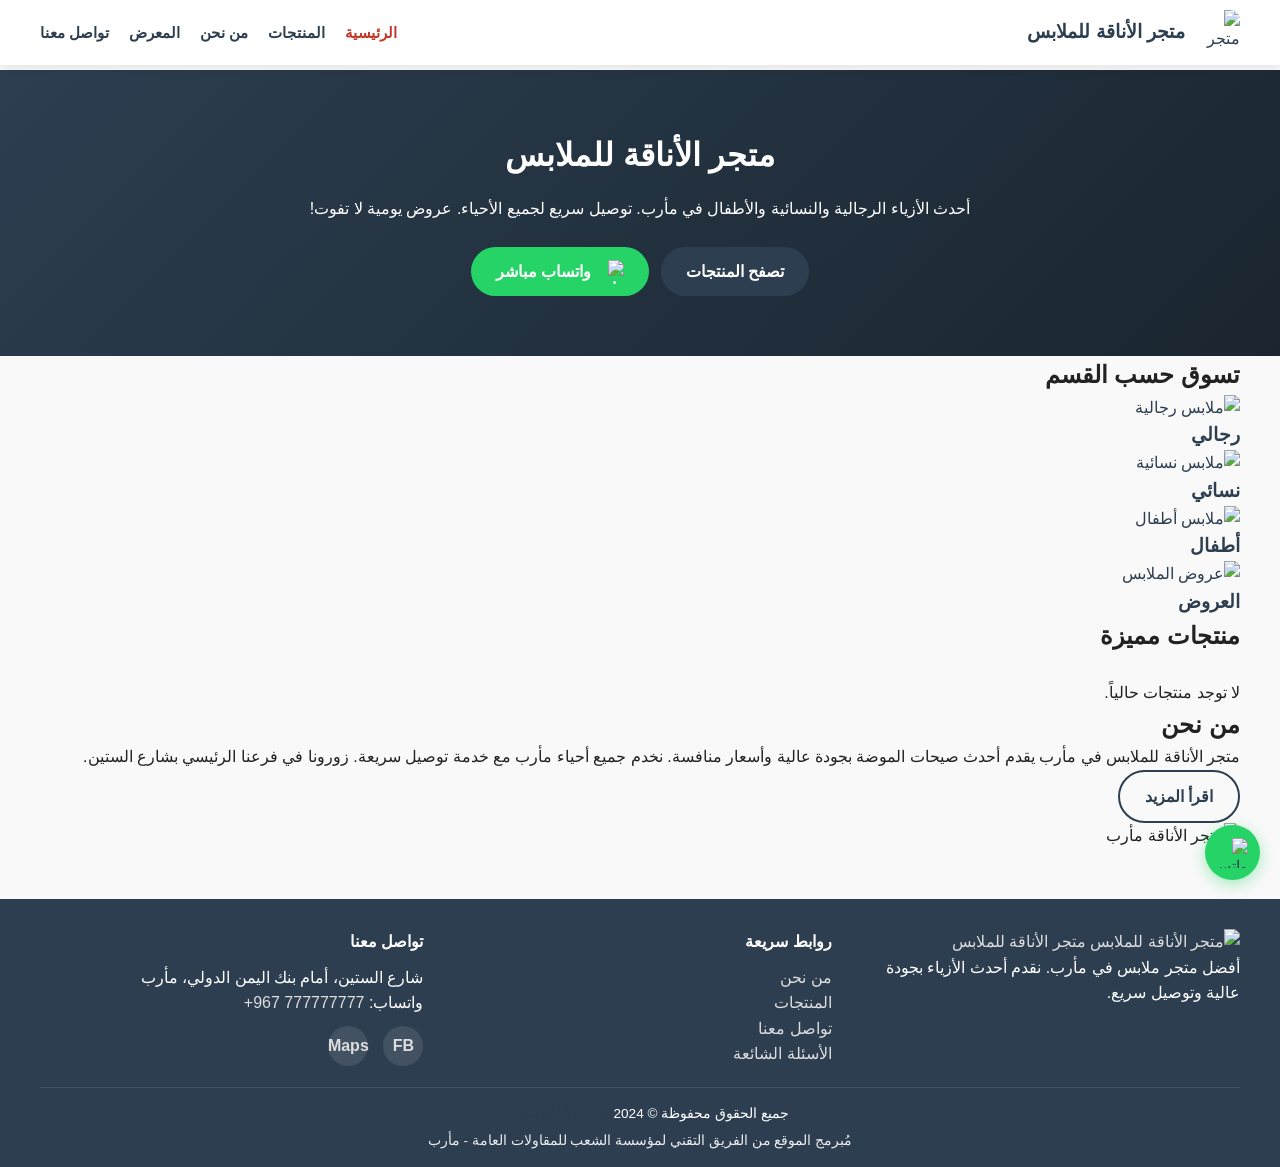
==== index.html @ d7cdee94 "update" ====
<!DOCTYPE html>
<html lang="ar" dir="rtl">
<head>
    <meta charset="UTF-8">
    <meta name="viewport" content="width=device-width, initial-scale=1.0">
    <title>متجر الأناقة للملابس | مأرب - اليمن</title>
    <meta name="description" content="أفضل متجر ملابس في مأرب. أحدث الأزياء الرجالية والنسائية والأطفال. توصيل سريع لجميع أحياء مأرب. عروض وخصومات يومية.">
    <meta name="keywords" content="ملابس, مأرب, اليمن, أزياء, رجالي, نسائي, أطفال, عروض, متجر ملابس, توصيل مأرب">
    
    <!-- Open Graph -->
    <meta property="og:title" content="متجر الأناقة للملابس | مأرب">
    <meta property="og:description" content="أحدث الأزياء في مأرب. توصيل سريع لجميع الأحياء.">
    <meta property="og:image" content="assets/images/logo.png">
    <meta property="og:url" content="https://example.com">
    <meta property="og:type" content="website">
    <meta property="og:locale" content="ar_YE">
    <meta property="og:site_name" content="متجر الأناقة للملابس">
    
    <!-- Twitter Cards -->
    <meta name="twitter:card" content="summary_large_image">
    <meta name="twitter:title" content="متجر الأناقة للملابس | مأرب">
    <meta name="twitter:description" content="أحدث الأزياء في مأرب. توصيل سريع.">
    <meta name="twitter:image" content="assets/images/logo.png">
    
    <!-- Favicon -->
    <link rel="icon" type="image/png" sizes="32x32" href="assets/icons/icon-72x72.png">
    <link rel="apple-touch-icon" href="assets/icons/icon-192x192.png">
    
    <!-- PWA -->
    <link rel="manifest" href="manifest.json">
    <meta name="theme-color" content="#2c3e50">
    <meta name="apple-mobile-web-app-capable" content="yes">
    <meta name="apple-mobile-web-app-status-bar-style" content="black-translucent">
    <meta name="apple-mobile-web-app-title" content="متجر الأناقة">
    
    <link rel="stylesheet" href="css/style.css">
</head>
<body>
    <!-- زر تثبيت التطبيق PWA -->
    <div id="installBanner" class="install-banner" style="display:none;">
        <div class="install-content">
            <span class="install-close" onclick="closeInstallBanner()">&times;</span>
            <img src="assets/icons/icon-192x192.png" alt="تثبيت" width="50" height="50">
            <div>
                <strong>هل تريد تثبيت الموقع على الشاشة الرئيسية؟</strong>
                <p>وصول أسرع وأسهل</p>
            </div>
            <button id="installBtn" class="btn-primary">تثبيت</button>
        </div>
    </div>

    <!-- Header -->
    <header class="site-header">
        <div class="container">
            <a href="index.html" class="logo">
                <img src="assets/images/logo.png" alt="متجر الأناقة للملابس" width="60" height="60">
                <span class="store-name">متجر الأناقة للملابس</span>
            </a>
            <nav class="main-nav" id="mainNav">
                <button class="nav-toggle" aria-label="القائمة" onclick="toggleMenu()">
                    <span></span><span></span><span></span>
                </button>
                <ul>
                    <li><a href="index.html" class="active">الرئيسية</a></li>
                    <li><a href="products.html">المنتجات</a></li>
                    <li><a href="about.html">من نحن</a></li>
                    <li><a href="gallery.html">المعرض</a></li>
                    <li><a href="contact.html">تواصل معنا</a></li>
                </ul>
            </nav>
        </div>
    </header>

    <!-- Main Content -->
    <main>
        <!-- Hero Section -->
        <section class="hero">
            <div class="hero-content">
                <h1>متجر الأناقة للملابس</h1>
                <p>أحدث الأزياء الرجالية والنسائية والأطفال في مأرب. توصيل سريع لجميع الأحياء. عروض يومية لا تفوت!</p>
                <div class="hero-buttons">
                    <a href="products.html" class="btn-primary">تصفح المنتجات</a>
                    <a href="https://wa.me/967777777777" target="_blank" class="btn-whatsapp">
                        <img src="data:image/svg+xml;base64,..." alt="واتساب" width="24" height="24"> واتساب مباشر
                    </a>
                </div>
            </div>
        </section>

        <!-- Categories Section -->
        <section class="categories">
            <div class="container">
                <h2>تسوق حسب القسم</h2>
                <div class="cat-grid">
                    <a href="products.html?category=men" class="cat-card">
                        <img src="assets/images/products/men.jpg" alt="ملابس رجالية">
                        <h3>رجالي</h3>
                    </a>
                    <a href="products.html?category=women" class="cat-card">
                        <img src="assets/images/products/women.jpg" alt="ملابس نسائية">
                        <h3>نسائي</h3>
                    </a>
                    <a href="products.html?category=kids" class="cat-card">
                        <img src="assets/images/products/kids.jpg" alt="ملابس أطفال">
                        <h3>أطفال</h3>
                    </a>
                    <a href="products.html?category=offers" class="cat-card">
                        <img src="assets/images/products/offers.jpg" alt="عروض الملابس">
                        <h3>العروض</h3>
                    </a>
                </div>
            </div>
        </section>

        <!-- Featured Products -->
        <section class="featured">
            <div class="container">
                <h2>منتجات مميزة</h2>
                <div id="featuredProducts" class="product-grid">
                    <!-- سيتم تحميلها من Google Sheets عبر JS -->
                </div>
            </div>
        </section>

        <!-- About Brief -->
        <section class="about-brief">
            <div class="container">
                <div class="about-flex">
                    <div class="about-text">
                        <h2>من نحن</h2>
                        <p>متجر الأناقة للملابس في مأرب يقدم أحدث صيحات الموضة بجودة عالية وأسعار منافسة. نخدم جميع أحياء مأرب مع خدمة توصيل سريعة. زورونا في فرعنا الرئيسي بشارع الستين.</p>
                        <a href="about.html" class="btn-secondary">اقرأ المزيد</a>
                    </div>
                    <img src="assets/images/about.jpg" alt="متجر الأناقة مأرب" class="about-img">
                </div>
            </div>
        </section>
    </main>

    <!-- Footer -->
    <footer class="site-footer">
        <div class="container">
            <div class="footer-grid">
                <div class="footer-col">
                    <a href="index.html" class="footer-logo">
                        <img src="assets/images/logo.png" alt="متجر الأناقة للملابس" width="50">
                        <span>متجر الأناقة للملابس</span>
                    </a>
                    <p>أفضل متجر ملابس في مأرب. نقدم أحدث الأزياء بجودة عالية وتوصيل سريع.</p>
                </div>
                <div class="footer-col">
                    <h4>روابط سريعة</h4>
                    <ul>
                        <li><a href="about.html">من نحن</a></li>
                        <li><a href="products.html">المنتجات</a></li>
                        <li><a href="contact.html">تواصل معنا</a></li>
                        <li><a href="faq.html">الأسئلة الشائعة</a></li>
                    </ul>
                </div>
                <div class="footer-col">
                    <h4>تواصل معنا</h4>
                    <p>شارع الستين، أمام بنك اليمن الدولي، مأرب</p>
                    <p>واتساب: <a href="https://wa.me/967777777777">777777777 967+</a></p>
                    <div class="social-links">
                        <a href="https://facebook.com/store" target="_blank" title="فيسبوك">FB</a>
                        <a href="https://maps.app.goo.gl/example" target="_blank" title="خرائط جوجل">Maps</a>
                    </div>
                </div>
            </div>
            <div class="footer-bottom">
                <p>جميع الحقوق محفوظة &copy; 2024 <a href="https://alshaab-contracting.com">متجر الأناقة للملابس</a></p>
                <p class="developer">مُبرمج الموقع من الفريق التقني لمؤسسة الشعب للمقاولات العامة - مأرب</p>
            </div>
        </div>
    </footer>

    <!-- زر واتساب العائم -->
    <a href="https://wa.me/967777777777" class="floating-whatsapp" target="_blank" title="تواصل عبر واتساب">
        <img src="data:image/svg+xml;base64,..." alt="واتساب" width="30" height="30">
    </a>

    <!-- Toast للإشعارات -->
    <div id="toast" class="toast"></div>

    <script src="js/main.js"></script>
    



    <script type="application/ld+json">
{
    "@context": "https://schema.org",
    "@type": "LocalBusiness",
    "name": "متجر الأناقة للملابس",
    "image": "https://example.com/assets/images/logo.png",
    "@id": "https://example.com",
    "url": "https://example.com",
    "telephone": "+967777777777",
    "address": {
        "@type": "PostalAddress",
        "streetAddress": "شارع الستين",
        "addressLocality": "مأرب",
        "addressCountry": "YE"
    },
    "geo": {
        "@type": "GeoCoordinates",
        "latitude": 15.4500,
        "longitude": 45.3333
    },
    "openingHoursSpecification": {
        "@type": "OpeningHoursSpecification",
        "dayOfWeek": ["Saturday","Sunday","Monday","Tuesday","Wednesday","Thursday"],
        "opens": "09:00",
        "closes": "22:00"
    },
    "sameAs": [
        "https://facebook.com/store",
        "https://maps.app.goo.gl/example"
    ]
}
</script>
    
    
    <script src="https://cdn.jsdelivr.net/npm/eruda"></script>
<script>eruda.init();</script>
</body>
</html>
---- css/style.css ----
/* ========== إعدادات أساسية ========== */
:root {
    --primary-color: #2c3e50;
    --secondary-color: #c0392b;
    --bg-light: #f9f9f9;
    --text-dark: #222;
    --white: #fff;
    --font-main: 'Segoe UI', Tahoma, Geneva, Verdana, sans-serif;
    --border-radius: 12px;
    --shadow: 0 2px 15px rgba(0,0,0,0.1);
    --transition: 0.3s ease;
}

* {
    margin: 0;
    padding: 0;
    box-sizing: border-box;
}

body {
    font-family: var(--font-main);
    background-color: var(--bg-light);
    color: var(--text-dark);
    line-height: 1.6;
    padding-top: 70px; /* للهاتف */
}

.container {
    width: 95%;
    max-width: 1200px;
    margin: 0 auto;
}

img {
    max-width: 100%;
    height: auto;
}

a {
    text-decoration: none;
    color: var(--primary-color);
}

/* ========== أزرار ========== */
.btn-primary, .btn-whatsapp, .btn-secondary {
    display: inline-block;
    padding: 12px 25px;
    border-radius: 30px;
    font-weight: bold;
    border: none;
    cursor: pointer;
    transition: var(--transition);
    text-align: center;
    font-size: 1rem;
}

.btn-primary {
    background: var(--primary-color);
    color: white;
}

.btn-primary:hover {
    background: #1a252f;
    transform: translateY(-2px);
}

.btn-whatsapp {
    background: #25D366;
    color: white;
    display: inline-flex;
    align-items: center;
    gap: 8px;
}

.btn-secondary {
    background: transparent;
    color: var(--primary-color);
    border: 2px solid var(--primary-color);
}

/* ========== الهيدر ========== */
.site-header {
    position: fixed;
    top: 0;
    left: 0;
    right: 0;
    background: white;
    box-shadow: 0 2px 10px rgba(0,0,0,0.1);
    z-index: 1000;
    padding: 10px 0;
}

.site-header .container {
    display: flex;
    align-items: center;
    justify-content: space-between;
}

.logo {
    display: flex;
    align-items: center;
    gap: 10px;
}

.logo img {
    width: 45px;
    height: 45px;
    border-radius: 10px;
    object-fit: contain;
}

.store-name {
    font-size: 1.2rem;
    font-weight: bold;
    color: var(--primary-color);
}

/* القائمة */
.main-nav ul {
    display: flex;
    list-style: none;
    gap: 20px;
}

.main-nav a {
    font-weight: 600;
    font-size: 0.95rem;
}

.main-nav a.active,
.main-nav a:hover {
    color: var(--secondary-color);
}

/* زر القائمة للهاتف */
.nav-toggle {
    display: none;
    flex-direction: column;
    gap: 5px;
    background: none;
    border: none;
    cursor: pointer;
}

.nav-toggle span {
    width: 28px;
    height: 3px;
    background: var(--primary-color);
    border-radius: 3px;
    transition: var(--transition);
}

/* ========== الهيرو ========== */
.hero {
    background: linear-gradient(135deg, var(--primary-color), #1a252f);
    color: white;
    padding: 60px 20px;
    text-align: center;
}

.hero h1 {
    font-size: 2rem;
    margin-bottom: 15px;
}

.hero p {
    font-size: 1rem;
    margin-bottom: 25px;
}

.hero-buttons {
    display: flex;
    gap: 12px;
    justify-content: center;
    flex-wrap: wrap;
}

/* ========== صفحة الهيرو العامة ========== */
.page-hero {
    background: var(--primary-color);
    color: white;
    padding: 40px 20px;
    text-align: center;
}

.page-hero h1 {
    font-size: 1.8rem;
}

/* ========== شبكة المنتجات ========== */
.product-grid {
    display: grid;
    grid-template-columns: 1fr; /* عمود واحد في الهاتف */
    gap: 20px;
    margin-top: 25px;
}

.product-card {
    background: white;
    border-radius: var(--border-radius);
    box-shadow: var(--shadow);
    overflow: hidden;
    transition: var(--transition);
}

.product-card:hover {
    transform: translateY(-5px);
}

.product-card img {
    width: 100%;
    height: 220px;
    object-fit: cover;
}

.product-info {
    padding: 15px;
}

.product-info .category {
    font-size: 0.85rem;
    color: #666;
    margin-bottom: 5px;
}

.product-info h3 {
    margin-bottom: 8px;
    font-size: 1.1rem;
}

.product-info .price {
    font-weight: bold;
    color: var(--secondary-color);
    margin: 5px 0;
}

.product-actions {
    display: flex;
    gap: 10px;
    margin-top: 10px;
    flex-wrap: wrap;
}

.btn-whatsapp-sm, .share-btn {
    font-size: 0.9rem;
    padding: 8px 15px;
    border-radius: 20px;
    border: none;
    cursor: pointer;
}

.btn-whatsapp-sm {
    background: #25D366;
    color: white;
}

.share-btn {
    background: var(--primary-color);
    color: white;
}

/* ========== أقسام التصنيفات ========== */
.category-filters {
    display: flex;
    gap: 10px;
    flex-wrap: wrap;
    margin: 20px 0;
}

.filter-btn {
    background: #eee;
    border: none;
    padding: 8px 18px;
    border-radius: 20px;
    cursor: pointer;
    font-size: 0.9rem;
}

.filter-btn.active {
    background: var(--primary-color);
    color: white;
}

/* ========== الفوتر ========== */
.site-footer {
    background: var(--primary-color);
    color: white;
    padding: 30px 0 0;
    margin-top: 50px;
}

.footer-grid {
    display: grid;
    grid-template-columns: 1fr;
    gap: 25px;
}

.footer-col h4 {
    margin-bottom: 10px;
}

.footer-col ul {
    list-style: none;
}

.footer-col a {
    color: #ddd;
}

.social-links {
    display: flex;
    gap: 15px;
    margin-top: 10px;
}

.social-links a {
    background: rgba(255,255,255,0.1);
    width: 40px;
    height: 40px;
    border-radius: 50%;
    display: flex;
    align-items: center;
    justify-content: center;
    font-weight: bold;
}

.footer-bottom {
    border-top: 1px solid rgba(255,255,255,0.1);
    padding: 15px 0;
    text-align: center;
    font-size: 0.85rem;
    margin-top: 20px;
}

.developer {
    margin-top: 5px;
    opacity: 0.9;
}

/* ========== زر واتساب عائم ========== */
.floating-whatsapp {
    position: fixed;
    bottom: 20px;
    right: 20px;
    width: 55px;
    height: 55px;
    background: #25D366;
    border-radius: 50%;
    display: flex;
    align-items: center;
    justify-content: center;
    box-shadow: 0 4px 15px rgba(37,211,102,0.4);
    z-index: 999;
}

/* ========== مودالز ========== */
.modal-content {
    width: 95%;
    max-width: 450px;
}

/* ========== تحسينات الهاتف ========== */
@media (max-width: 768px) {
    .main-nav ul {
        display: none;
        position: absolute;
        top: 65px;
        right: 10px;
        background: white;
        flex-direction: column;
        width: 220px;
        box-shadow: 0 10px 30px rgba(0,0,0,0.2);
        border-radius: 12px;
        padding: 15px;
    }

    .main-nav ul.show {
        display: flex;
    }

    .nav-toggle {
        display: flex;
    }

    .hero h1 {
        font-size: 1.8rem;
    }

    .product-grid {
        grid-template-columns: 1fr;
    }

    .footer-grid {
        grid-template-columns: 1fr;
    }
}

@media (min-width: 769px) {
    .store-name {
        display: inline;
    }

    .product-grid {
        grid-template-columns: repeat(auto-fill, minmax(260px, 1fr));
    }

    .footer-grid {
        grid-template-columns: repeat(3, 1fr);
    }
}
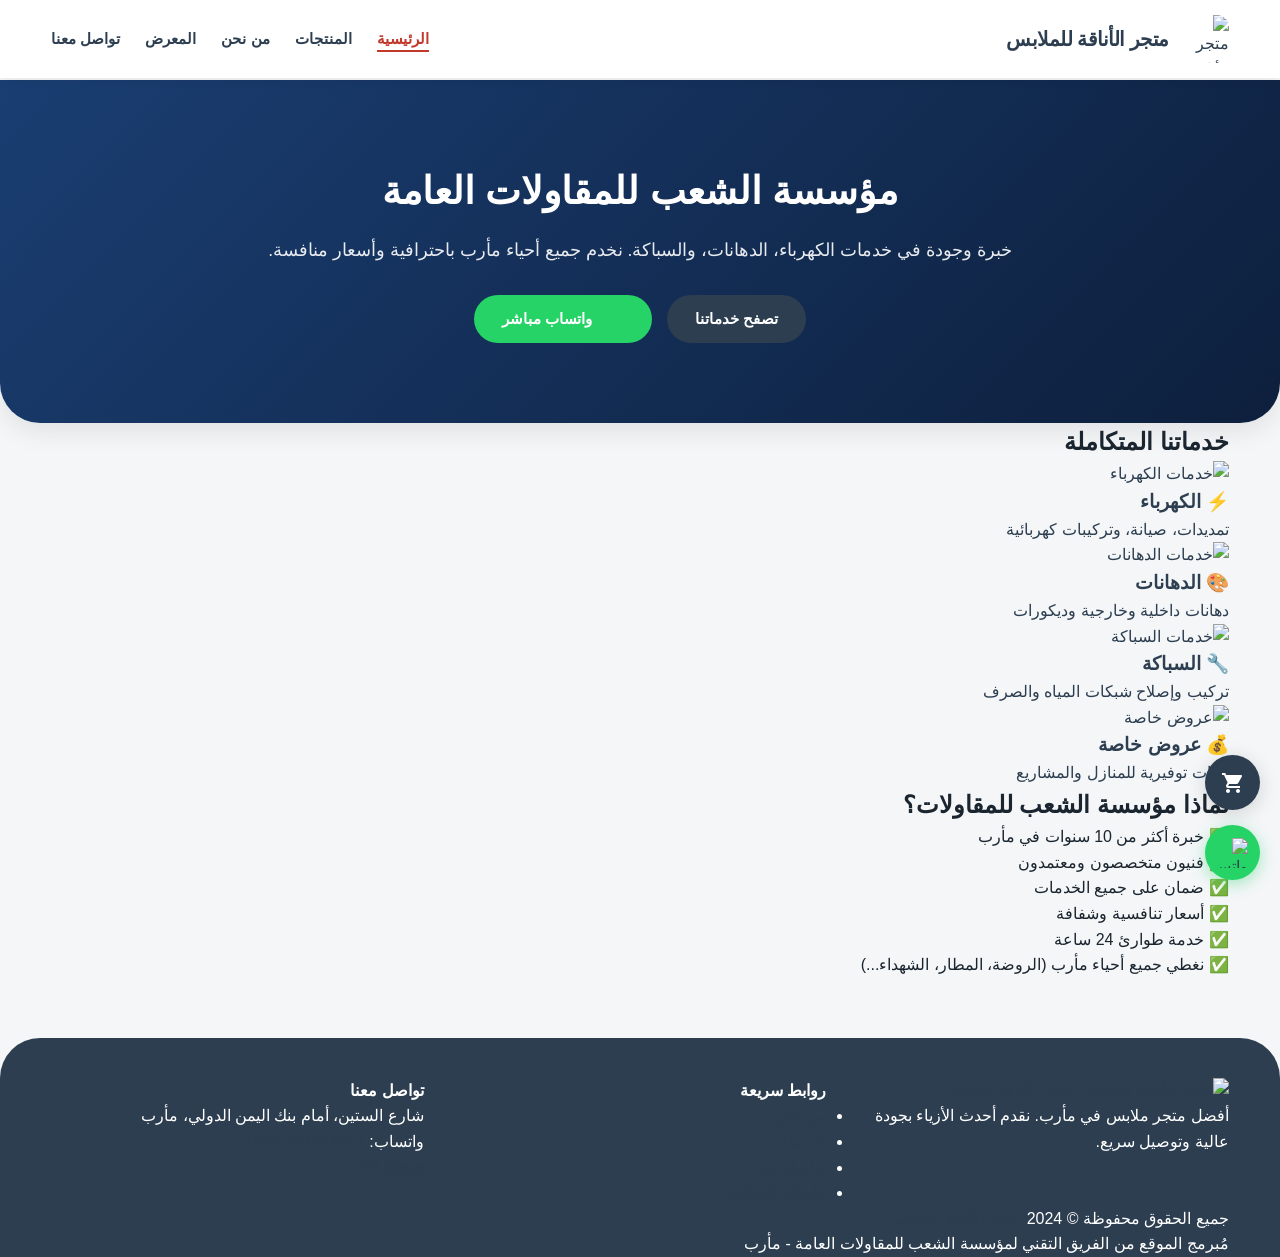
==== commit b22a52a4: "update" ====
--- a/index.html
+++ b/index.html
@@ -3,9 +3,10 @@
 <head>
     <meta charset="UTF-8">
     <meta name="viewport" content="width=device-width, initial-scale=1.0">
-    <title>متجر الأناقة للملابس | مأرب - اليمن</title>
-    <meta name="description" content="أفضل متجر ملابس في مأرب. أحدث الأزياء الرجالية والنسائية والأطفال. توصيل سريع لجميع أحياء مأرب. عروض وخصومات يومية.">
-    <meta name="keywords" content="ملابس, مأرب, اليمن, أزياء, رجالي, نسائي, أطفال, عروض, متجر ملابس, توصيل مأرب">
+    <title> مكتب عقارت الشعب للخدمات العقاريه المناسبه لكل الافراد</title>
+    <meta name="description" content="كل العقارات التي تبحث عنها تجيدها هنا في مكان واحد 
+    شقق لليجار بيوت لليجار بيع بيوت وشراء اراضي في مارب.">
+    <meta name="keywords" content="ملابس, مأرب, اليمن, اراضي في مارب, محلات تجاريه, أطفال, شقق للايجار,اراضي, عقارات مأرب">
     
     <!-- Open Graph -->
     <meta property="og:title" content="متجر الأناقة للملابس | مأرب">
@@ -74,67 +75,61 @@
     <!-- Main Content -->
     <main>
         <!-- Hero Section -->
-        <section class="hero">
-            <div class="hero-content">
-                <h1>متجر الأناقة للملابس</h1>
-                <p>أحدث الأزياء الرجالية والنسائية والأطفال في مأرب. توصيل سريع لجميع الأحياء. عروض يومية لا تفوت!</p>
-                <div class="hero-buttons">
-                    <a href="products.html" class="btn-primary">تصفح المنتجات</a>
-                    <a href="https://wa.me/967777777777" target="_blank" class="btn-whatsapp">
-                        <img src="data:image/svg+xml;base64,..." alt="واتساب" width="24" height="24"> واتساب مباشر
-                    </a>
-                </div>
-            </div>
-        </section>
-
-        <!-- Categories Section -->
-        <section class="categories">
-            <div class="container">
-                <h2>تسوق حسب القسم</h2>
-                <div class="cat-grid">
-                    <a href="products.html?category=men" class="cat-card">
-                        <img src="assets/images/products/men.jpg" alt="ملابس رجالية">
-                        <h3>رجالي</h3>
-                    </a>
-                    <a href="products.html?category=women" class="cat-card">
-                        <img src="assets/images/products/women.jpg" alt="ملابس نسائية">
-                        <h3>نسائي</h3>
-                    </a>
-                    <a href="products.html?category=kids" class="cat-card">
-                        <img src="assets/images/products/kids.jpg" alt="ملابس أطفال">
-                        <h3>أطفال</h3>
-                    </a>
-                    <a href="products.html?category=offers" class="cat-card">
-                        <img src="assets/images/products/offers.jpg" alt="عروض الملابس">
-                        <h3>العروض</h3>
-                    </a>
-                </div>
-            </div>
-        </section>
-
-        <!-- Featured Products -->
-        <section class="featured">
-            <div class="container">
-                <h2>منتجات مميزة</h2>
-                <div id="featuredProducts" class="product-grid">
-                    <!-- سيتم تحميلها من Google Sheets عبر JS -->
-                </div>
-            </div>
-        </section>
-
-        <!-- About Brief -->
-        <section class="about-brief">
-            <div class="container">
-                <div class="about-flex">
-                    <div class="about-text">
-                        <h2>من نحن</h2>
-                        <p>متجر الأناقة للملابس في مأرب يقدم أحدث صيحات الموضة بجودة عالية وأسعار منافسة. نخدم جميع أحياء مأرب مع خدمة توصيل سريعة. زورونا في فرعنا الرئيسي بشارع الستين.</p>
-                        <a href="about.html" class="btn-secondary">اقرأ المزيد</a>
-                    </div>
-                    <img src="assets/images/about.jpg" alt="متجر الأناقة مأرب" class="about-img">
-                </div>
-            </div>
-        </section>
+        <!-- Hero Section -->
+<section class="hero" style="background: linear-gradient(135deg, #1a3e72 0%, #0d1f3c 100%);">
+    <div class="hero-content">
+        <h1>مؤسسة الشعب للمقاولات العامة</h1>
+        <p>خبرة وجودة في خدمات الكهرباء، الدهانات، والسباكة. نخدم جميع أحياء مأرب باحترافية وأسعار منافسة.</p>
+        <div class="hero-buttons">
+            <a href="services.html" class="btn-primary">تصفح خدماتنا</a>
+            <a href="https://wa.me/967770569067‬" target="_blank" class="btn-whatsapp">
+                <svg width="24" height="24" viewBox="0 0 24 24" fill="white">...</svg> واتساب مباشر
+            </a>
+        </div>
+    </div>
+</section>
+
+<!-- Categories (خدماتنا) -->
+<section class="categories">
+    <div class="container">
+        <h2>خدماتنا المتكاملة</h2>
+        <div class="cat-grid">
+            <a href="services.html?category=electricity" class="cat-card">
+                <img src="assets/images/products/electricity.png" alt="خدمات الكهرباء">
+                <h3>⚡ الكهرباء</h3>
+                <p>تمديدات، صيانة، وتركيبات كهربائية</p>
+            </a>
+            <a href="services.html?category=painting" class="cat-card">
+                <img src="assets/images/products/painting.png" alt="خدمات الدهانات">
+                <h3>🎨 الدهانات</h3>
+                <p>دهانات داخلية وخارجية وديكورات</p>
+            </a>
+            <a href="services.html?category=plumbing" class="cat-card">
+                <img src="assets/images/products/plumbing.png" alt="خدمات السباكة">
+                <h3>🔧 السباكة</h3>
+                <p>تركيب وإصلاح شبكات المياه والصرف</p>
+            </a>
+            <a href="services.html?category=offers" class="cat-card">
+                <img src="assets/images/products/offers.png" alt="عروض خاصة">
+                <h3>💰 عروض خاصة</h3>
+                <p>باقات توفيرية للمنازل والمشاريع</p>
+            </a>
+        </div>
+    </div>
+</section>
+<section class="why-us">
+    <div class="container">
+        <h2>لماذا مؤسسة الشعب للمقاولات؟</h2>
+        <div class="features-grid">
+            <div class="feature">✅ خبرة أكثر من 10 سنوات في مأرب</div>
+            <div class="feature">✅ فنيون متخصصون ومعتمدون</div>
+            <div class="feature">✅ ضمان على جميع الخدمات</div>
+            <div class="feature">✅ أسعار تنافسية وشفافة</div>
+            <div class="feature">✅ خدمة طوارئ 24 ساعة</div>
+            <div class="feature">✅ نغطي جميع أحياء مأرب (الروضة، المطار، الشهداء...)</div>
+        </div>
+    </div>
+</section>
     </main>
 
     <!-- Footer -->
--- a/css/style.css
+++ b/css/style.css
@@ -1,14 +1,15 @@
-/* ========== إعدادات أساسية ========== */
+/* ========== إعدادات أساسية ومقاييس عالمية ========== */
 :root {
     --primary-color: #2c3e50;
     --secondary-color: #c0392b;
-    --bg-light: #f9f9f9;
-    --text-dark: #222;
+    --bg-light: #f4f6f8;
+    --text-dark: #1a252f;
     --white: #fff;
     --font-main: 'Segoe UI', Tahoma, Geneva, Verdana, sans-serif;
-    --border-radius: 12px;
-    --shadow: 0 2px 15px rgba(0,0,0,0.1);
-    --transition: 0.3s ease;
+    --border-radius: 16px;
+    --shadow-sm: 0 4px 10px rgba(0,0,0,0.05);
+    --shadow-md: 0 10px 25px rgba(0,0,0,0.08);
+    --transition: cubic-bezier(0.4, 0, 0.2, 1) 0.3s;
 }
 
 * {
@@ -22,11 +23,11 @@
     background-color: var(--bg-light);
     color: var(--text-dark);
     line-height: 1.6;
-    padding-top: 70px; /* للهاتف */
+    padding-top: 80px;
 }
 
 .container {
-    width: 95%;
+    width: 92%;
     max-width: 1200px;
     margin: 0 auto;
 }
@@ -41,17 +42,20 @@
     color: var(--primary-color);
 }
 
-/* ========== أزرار ========== */
-.btn-primary, .btn-whatsapp, .btn-secondary {
-    display: inline-block;
-    padding: 12px 25px;
-    border-radius: 30px;
-    font-weight: bold;
+/* ========== أزرار بتصميم فاخر ========== */
+.btn-primary, .btn-whatsapp, .btn-secondary, .btn-cart-add {
+    display: inline-flex;
+    align-items: center;
+    justify-content: center;
+    gap: 8px;
+    padding: 12px 28px;
+    border-radius: 50px;
+    font-weight: 600;
     border: none;
     cursor: pointer;
     transition: var(--transition);
     text-align: center;
-    font-size: 1rem;
+    font-size: 0.95rem;
 }
 
 .btn-primary {
@@ -61,15 +65,25 @@
 
 .btn-primary:hover {
     background: #1a252f;
+    transform: translateY(-3px);
+    box-shadow: 0 5px 15px rgba(44, 62, 80, 0.3);
+}
+
+.btn-cart-add {
+    background: var(--primary-color);
+    color: white;
+    width: 100%;
+    margin-top: 5px;
+}
+
+.btn-cart-add:hover {
+    background: var(--secondary-color);
     transform: translateY(-2px);
 }
 
 .btn-whatsapp {
     background: #25D366;
     color: white;
-    display: inline-flex;
-    align-items: center;
-    gap: 8px;
 }
 
 .btn-secondary {
@@ -78,16 +92,17 @@
     border: 2px solid var(--primary-color);
 }
 
-/* ========== الهيدر ========== */
+/* ========== الهيدر المنظم ========== */
 .site-header {
     position: fixed;
     top: 0;
     left: 0;
     right: 0;
-    background: white;
-    box-shadow: 0 2px 10px rgba(0,0,0,0.1);
+    background: rgba(255, 255, 255, 0.95);
+    backdrop-filter: blur(10px);
+    box-shadow: var(--shadow-sm);
     z-index: 1000;
-    padding: 10px 0;
+    padding: 15px 0;
 }
 
 .site-header .container {
@@ -99,32 +114,52 @@
 .logo {
     display: flex;
     align-items: center;
-    gap: 10px;
+    gap: 12px;
 }
 
 .logo img {
-    width: 45px;
-    height: 45px;
-    border-radius: 10px;
+    width: 48px;
+    height: 48px;
+    border-radius: 12px;
     object-fit: contain;
 }
 
 .store-name {
-    font-size: 1.2rem;
-    font-weight: bold;
+    font-size: 1.25rem;
+    font-weight: 700;
     color: var(--primary-color);
-}
-
-/* القائمة */
+    letter-spacing: -0.5px;
+}
+
+/* القائمة التفاعلية */
 .main-nav ul {
     display: flex;
     list-style: none;
-    gap: 20px;
+    gap: 25px;
 }
 
 .main-nav a {
     font-weight: 600;
     font-size: 0.95rem;
+    position: relative;
+    padding: 5px 0;
+    transition: var(--transition);
+}
+
+.main-nav a::after {
+    content: '';
+    position: absolute;
+    bottom: 0;
+    left: 0;
+    width: 0;
+    height: 2px;
+    background-color: var(--secondary-color);
+    transition: var(--transition);
+}
+
+.main-nav a.active::after,
+.main-nav a:hover::after {
+    width: 100%;
 }
 
 .main-nav a.active,
@@ -132,11 +167,10 @@
     color: var(--secondary-color);
 }
 
-/* زر القائمة للهاتف */
 .nav-toggle {
     display: none;
     flex-direction: column;
-    gap: 5px;
+    gap: 6px;
     background: none;
     border: none;
     cursor: pointer;
@@ -152,192 +186,409 @@
 
 /* ========== الهيرو ========== */
 .hero {
-    background: linear-gradient(135deg, var(--primary-color), #1a252f);
-    color: white;
-    padding: 60px 20px;
+    background: linear-gradient(135deg, #1a252f, var(--primary-color));
+    color: white;
+    padding: 80px 20px;
     text-align: center;
+    border-radius: 0 0 40px 40px;
+    box-shadow: var(--shadow-md);
 }
 
 .hero h1 {
-    font-size: 2rem;
+    font-size: 2.4rem;
     margin-bottom: 15px;
+    font-weight: 800;
 }
 
 .hero p {
-    font-size: 1rem;
-    margin-bottom: 25px;
+    font-size: 1.1rem;
+    margin-bottom: 30px;
+    opacity: 0.9;
 }
 
 .hero-buttons {
     display: flex;
-    gap: 12px;
+    gap: 15px;
     justify-content: center;
     flex-wrap: wrap;
 }
 
-/* ========== صفحة الهيرو العامة ========== */
 .page-hero {
     background: var(--primary-color);
     color: white;
-    padding: 40px 20px;
+    padding: 50px 20px;
     text-align: center;
-}
-
-.page-hero h1 {
-    font-size: 1.8rem;
-}
-
-/* ========== شبكة المنتجات ========== */
+    border-radius: 0 0 30px 30px;
+}
+
+/* ========== شبكة المنتجات (مظهر عالمي) ========== */
 .product-grid {
     display: grid;
-    grid-template-columns: 1fr; /* عمود واحد في الهاتف */
-    gap: 20px;
-    margin-top: 25px;
+    grid-template-columns: repeat(auto-fill, minmax(260px, 1fr));
+    gap: 25px;
+    margin-top: 30px;
 }
 
 .product-card {
     background: white;
     border-radius: var(--border-radius);
-    box-shadow: var(--shadow);
+    box-shadow: var(--shadow-sm);
     overflow: hidden;
     transition: var(--transition);
+    border: 1px solid rgba(0,0,0,0.03);
+    display: flex;
+    flex-direction: column;
 }
 
 .product-card:hover {
-    transform: translateY(-5px);
+    transform: translateY(-8px);
+    box-shadow: var(--shadow-md);
+}
+
+.product-card-image-wrapper {
+    position: relative;
+    overflow: hidden;
+    background: #f8f9fa;
+    padding-top: 110%; /* نسبة عرض إلى ارتفاع ثابتة ومثالية */
 }
 
 .product-card img {
+    position: absolute;
+    top: 0;
+    left: 0;
     width: 100%;
-    height: 220px;
+    height: 100%;
     object-fit: cover;
+    transition: transform 0.5s ease;
+}
+
+.product-card:hover img {
+    transform: scale(1.06);
 }
 
 .product-info {
-    padding: 15px;
+    padding: 20px;
+    display: flex;
+    flex-direction: column;
+    flex-grow: 1;
 }
 
 .product-info .category {
-    font-size: 0.85rem;
-    color: #666;
-    margin-bottom: 5px;
+    font-size: 0.8rem;
+    color: var(--secondary-color);
+    font-weight: 700;
+    text-transform: uppercase;
+    margin-bottom: 6px;
+    letter-spacing: 0.5px;
 }
 
 .product-info h3 {
     margin-bottom: 8px;
-    font-size: 1.1rem;
+    font-size: 1.15rem;
+    font-weight: 600;
+    color: #2c3e50;
+}
+
+.product-info .description {
+    font-size: 0.9rem;
+    color: #666;
+    margin-bottom: 15px;
+    display: -webkit-box;
+    -webkit-line-clamp: 2;
+    -webkit-box-orient: vertical;
+    overflow: hidden;
+    flex-grow: 1;
 }
 
 .product-info .price {
-    font-weight: bold;
-    color: var(--secondary-color);
-    margin: 5px 0;
+    font-weight: 800;
+    font-size: 1.2rem;
+    color: var(--primary-color);
+    margin-bottom: 15px;
 }
 
 .product-actions {
     display: flex;
-    gap: 10px;
-    margin-top: 10px;
-    flex-wrap: wrap;
+    gap: 8px;
 }
 
 .btn-whatsapp-sm, .share-btn {
-    font-size: 0.9rem;
-    padding: 8px 15px;
-    border-radius: 20px;
+    font-size: 0.85rem;
+    padding: 10px 15px;
+    border-radius: 25px;
     border: none;
     cursor: pointer;
+    font-weight: 600;
+    transition: var(--transition);
+    flex: 1;
+    text-align: center;
 }
 
 .btn-whatsapp-sm {
+    background: #e8faf0;
+    color: #25D366;
+}
+
+.btn-whatsapp-sm:hover {
     background: #25D366;
     color: white;
 }
 
 .share-btn {
-    background: var(--primary-color);
-    color: white;
-}
-
-/* ========== أقسام التصنيفات ========== */
+    background: #f0f2f5;
+    color: #555;
+}
+
+.share-btn:hover {
+    background: #e4e6eb;
+}
+
+/* ========== فلاتر التصنيفات ========== */
 .category-filters {
     display: flex;
     gap: 10px;
     flex-wrap: wrap;
-    margin: 20px 0;
+    margin: 30px 0;
+    justify-content: center;
 }
 
 .filter-btn {
+    background: white;
+    border: 1px solid #e1e8ed;
+    padding: 10px 22px;
+    border-radius: 50px;
+    cursor: pointer;
+    font-size: 0.9rem;
+    font-weight: 600;
+    color: #555;
+    transition: var(--transition);
+}
+
+.filter-btn:hover, .filter-btn.active {
+    background: var(--primary-color);
+    color: white;
+    border-color: var(--primary-color);
+    box-shadow: 0 4px 12px rgba(44, 62, 80, 0.2);
+}
+
+/* ========== زر السلة العائم الفاخر ========== */
+.floating-cart-trigger {
+    position: fixed;
+    bottom: 90px;
+    right: 20px;
+    width: 55px;
+    height: 55px;
+    background: var(--primary-color);
+    border-radius: 50%;
+    display: flex;
+    align-items: center;
+    justify-content: center;
+    box-shadow: 0 4px 20px rgba(0,0,0,0.15);
+    z-index: 999;
+    cursor: pointer;
+    transition: var(--transition);
+}
+
+.floating-cart-trigger:hover {
+    transform: scale(1.1);
+}
+
+.floating-cart-trigger svg {
+    width: 24px;
+    height: 24px;
+    fill: white;
+}
+
+.cart-count-badge {
+    position: absolute;
+    top: -5px;
+    left: -5px;
+    background: var(--secondary-color);
+    color: white;
+    font-size: 0.75rem;
+    font-weight: bold;
+    width: 22px;
+    height: 22px;
+    border-radius: 50%;
+    display: flex;
+    align-items: center;
+    justify-content: center;
+    border: 2px solid white;
+}
+
+/* ========== نافذة السلة الجانبية (Slide-out Cart) ========== */
+.cart-sidebar {
+    position: fixed;
+    top: 0;
+    right: -100%;
+    width: 100%;
+    max-width: 400px;
+    height: 100%;
+    background: white;
+    box-shadow: -5px 0 30px rgba(0,0,0,0.15);
+    z-index: 2000;
+    transition: cubic-bezier(0.4, 0, 0.2, 1) 0.4s;
+    display: flex;
+    flex-direction: column;
+}
+
+.cart-sidebar.open {
+    right: 0;
+}
+
+.cart-header {
+    padding: 20px;
+    border-bottom: 1px solid #eee;
+    display: flex;
+    justify-content: space-between;
+    align-items: center;
+    background: var(--primary-color);
+    color: white;
+}
+
+.cart-close-btn {
+    background: none;
+    border: none;
+    color: white;
+    font-size: 1.5rem;
+    cursor: pointer;
+}
+
+.cart-items-list {
+    padding: 20px;
+    flex-grow: 1;
+    overflow-y: auto;
+    display: flex;
+    flex-direction: column;
+    gap: 15px;
+}
+
+.cart-item {
+    display: flex;
+    gap: 15px;
+    align-items: center;
+    padding-bottom: 15px;
+    border-bottom: 1px solid #f0f0f0;
+}
+
+.cart-item img {
+    width: 60px;
+    height: 60px;
+    object-fit: cover;
+    border-radius: 8px;
+}
+
+.cart-item-details {
+    flex-grow: 1;
+}
+
+.cart-item-details h4 {
+    font-size: 0.95rem;
+    margin-bottom: 4px;
+}
+
+.cart-item-details p {
+    font-size: 0.85rem;
+    color: var(--secondary-color);
+    font-weight: bold;
+}
+
+.cart-item-qty {
+    display: flex;
+    align-items: center;
+    gap: 8px;
+    margin-top: 5px;
+}
+
+.qty-btn {
     background: #eee;
     border: none;
-    padding: 8px 18px;
-    border-radius: 20px;
+    width: 24px;
+    height: 24px;
+    border-radius: 4px;
+    cursor: pointer;
+    font-weight: bold;
+}
+
+.cart-item-remove {
+    background: none;
+    border: none;
+    color: #999;
     cursor: pointer;
     font-size: 0.9rem;
 }
 
-.filter-btn.active {
-    background: var(--primary-color);
-    color: white;
-}
-
-/* ========== الفوتر ========== */
+.cart-item-remove:hover {
+    color: var(--secondary-color);
+}
+
+.cart-footer {
+    padding: 20px;
+    border-top: 1px solid #eee;
+    background: #f9f9f9;
+}
+
+.cart-total-box {
+    display: flex;
+    justify-content: space-between;
+    font-weight: bold;
+    font-size: 1.1rem;
+    margin-bottom: 15px;
+}
+
+.btn-checkout {
+    background: #25D366;
+    color: white;
+    width: 100%;
+    padding: 14px;
+    font-size: 1rem;
+    border-radius: 30px;
+    border: none;
+    cursor: pointer;
+    font-weight: bold;
+    display: flex;
+    align-items: center;
+    justify-content: center;
+    gap: 10px;
+    transition: var(--transition);
+}
+
+.btn-checkout:hover {
+    background: #20ba5a;
+    transform: translateY(-2px);
+    box-shadow: 0 5px 15px rgba(37, 211, 102, 0.3);
+}
+
+.cart-overlay {
+    position: fixed;
+    top: 0;
+    left: 0;
+    width: 100%;
+    height: 100%;
+    background: rgba(0,0,0,0.4);
+    z-index: 1999;
+    display: none;
+}
+
+.cart-overlay.show {
+    display: block;
+}
+
+/* ========== الفوتر والأزرار العائمة ========== */
 .site-footer {
     background: var(--primary-color);
     color: white;
-    padding: 30px 0 0;
-    margin-top: 50px;
+    padding: 40px 0 0;
+    margin-top: 60px;
+    border-radius: 40px 40px 0 0;
 }
 
 .footer-grid {
     display: grid;
     grid-template-columns: 1fr;
-    gap: 25px;
-}
-
-.footer-col h4 {
-    margin-bottom: 10px;
-}
-
-.footer-col ul {
-    list-style: none;
-}
-
-.footer-col a {
-    color: #ddd;
-}
-
-.social-links {
-    display: flex;
-    gap: 15px;
-    margin-top: 10px;
-}
-
-.social-links a {
-    background: rgba(255,255,255,0.1);
-    width: 40px;
-    height: 40px;
-    border-radius: 50%;
-    display: flex;
-    align-items: center;
-    justify-content: center;
-    font-weight: bold;
-}
-
-.footer-bottom {
-    border-top: 1px solid rgba(255,255,255,0.1);
-    padding: 15px 0;
-    text-align: center;
-    font-size: 0.85rem;
-    margin-top: 20px;
-}
-
-.developer {
-    margin-top: 5px;
-    opacity: 0.9;
-}
-
-/* ========== زر واتساب عائم ========== */
+    gap: 30px;
+}
+
 .floating-whatsapp {
     position: fixed;
     bottom: 20px;
@@ -353,58 +604,32 @@
     z-index: 999;
 }
 
-/* ========== مودالز ========== */
-.modal-content {
-    width: 95%;
-    max-width: 450px;
-}
-
-/* ========== تحسينات الهاتف ========== */
+/* ========== شاشات الهاتف والتابلت ========== */
 @media (max-width: 768px) {
+    body { padding-top: 75px; }
+    
     .main-nav ul {
         display: none;
         position: absolute;
-        top: 65px;
-        right: 10px;
+        top: 75px;
+        right: 4%;
+        left: 4%;
         background: white;
         flex-direction: column;
-        width: 220px;
-        box-shadow: 0 10px 30px rgba(0,0,0,0.2);
-        border-radius: 12px;
-        padding: 15px;
+        box-shadow: var(--shadow-md);
+        border-radius: var(--border-radius);
+        padding: 20px;
+        gap: 15px;
+        border: 1px solid rgba(0,0,0,0.05);
     }
 
-    .main-nav ul.show {
-        display: flex;
-    }
-
-    .nav-toggle {
-        display: flex;
-    }
-
-    .hero h1 {
-        font-size: 1.8rem;
-    }
-
-    .product-grid {
-        grid-template-columns: 1fr;
-    }
-
-    .footer-grid {
-        grid-template-columns: 1fr;
-    }
+    .main-nav ul.show { display: flex; }
+    .nav-toggle { display: flex; }
+    .hero h1 { font-size: 1.8rem; }
+    .product-grid { grid-template-columns: repeat(auto-fill, minmax(220px, 1fr)); gap: 15px; }
 }
 
 @media (min-width: 769px) {
-    .store-name {
-        display: inline;
-    }
-
-    .product-grid {
-        grid-template-columns: repeat(auto-fill, minmax(260px, 1fr));
-    }
-
-    .footer-grid {
-        grid-template-columns: repeat(3, 1fr);
-    }
-}+    .product-grid { grid-template-columns: repeat(auto-fill, minmax(260px, 1fr)); }
+    .footer-grid { grid-template-columns: repeat(3, 1fr); }
+}
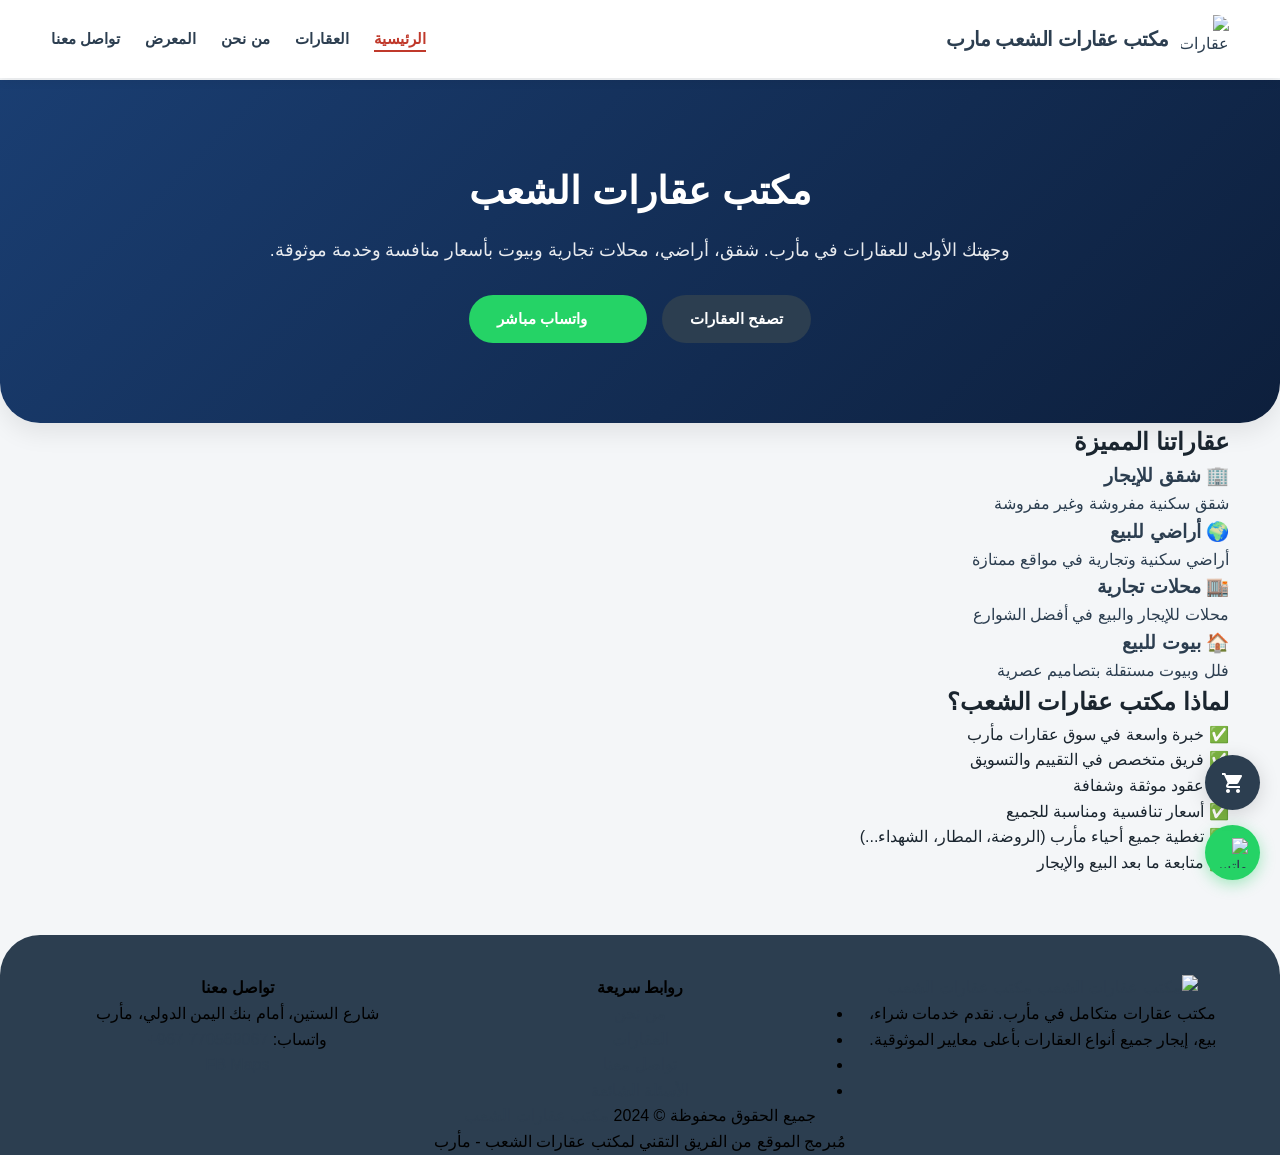
==== commit 94b548af: "update" ====
--- a/index.html
+++ b/index.html
@@ -3,24 +3,23 @@
 <head>
     <meta charset="UTF-8">
     <meta name="viewport" content="width=device-width, initial-scale=1.0">
-    <title> مكتب عقارت الشعب للخدمات العقاريه المناسبه لكل الافراد</title>
-    <meta name="description" content="كل العقارات التي تبحث عنها تجيدها هنا في مكان واحد 
-    شقق لليجار بيوت لليجار بيع بيوت وشراء اراضي في مارب.">
-    <meta name="keywords" content="ملابس, مأرب, اليمن, اراضي في مارب, محلات تجاريه, أطفال, شقق للايجار,اراضي, عقارات مأرب">
+    <title>مكتب عقارات الشعب - عقارات مأرب</title>
+    <meta name="description" content="مكتب عقارات الشعب يقدم خدمات عقارية متكاملة: شقق للإيجار، بيوت للبيع، أراضي ومحلات تجارية في مأرب. حلول تناسب الجميع.">
+    <meta name="keywords" content="عقارات, مأرب, اليمن, أراضي في مأرب, محلات تجارية, شقق للإيجار, بيوت للبيع, مكتب عقارات الشعب">
     
     <!-- Open Graph -->
-    <meta property="og:title" content="متجر الأناقة للملابس | مأرب">
-    <meta property="og:description" content="أحدث الأزياء في مأرب. توصيل سريع لجميع الأحياء.">
+    <meta property="og:title" content="مكتب عقارات الشعب | مأرب">
+    <meta property="og:description" content="كل ما تبحث عنه من عقارات في مأرب تجده هنا. شقق، أراضي، محلات، بيوت.">
     <meta property="og:image" content="assets/images/logo.png">
     <meta property="og:url" content="https://example.com">
     <meta property="og:type" content="website">
     <meta property="og:locale" content="ar_YE">
-    <meta property="og:site_name" content="متجر الأناقة للملابس">
+    <meta property="og:site_name" content="مكتب عقارات الشعب مأرب">
     
     <!-- Twitter Cards -->
     <meta name="twitter:card" content="summary_large_image">
-    <meta name="twitter:title" content="متجر الأناقة للملابس | مأرب">
-    <meta name="twitter:description" content="أحدث الأزياء في مأرب. توصيل سريع.">
+    <meta name="twitter:title" content="مكتب عقارات الشعب | مأرب">
+    <meta name="twitter:description" content="أحدث العقارات في مأرب. عروض مميزة وتواصل سريع.">
     <meta name="twitter:image" content="assets/images/logo.png">
     
     <!-- Favicon -->
@@ -32,7 +31,7 @@
     <meta name="theme-color" content="#2c3e50">
     <meta name="apple-mobile-web-app-capable" content="yes">
     <meta name="apple-mobile-web-app-status-bar-style" content="black-translucent">
-    <meta name="apple-mobile-web-app-title" content="متجر الأناقة">
+    <meta name="apple-mobile-web-app-title" content="مكتب عقارات الشعب">
     
     <link rel="stylesheet" href="css/style.css">
 </head>
@@ -44,7 +43,7 @@
             <img src="assets/icons/icon-192x192.png" alt="تثبيت" width="50" height="50">
             <div>
                 <strong>هل تريد تثبيت الموقع على الشاشة الرئيسية؟</strong>
-                <p>وصول أسرع وأسهل</p>
+                <p>وصول أسرع وأسهل لخدماتنا العقارية</p>
             </div>
             <button id="installBtn" class="btn-primary">تثبيت</button>
         </div>
@@ -54,8 +53,8 @@
     <header class="site-header">
         <div class="container">
             <a href="index.html" class="logo">
-                <img src="assets/images/logo.png" alt="متجر الأناقة للملابس" width="60" height="60">
-                <span class="store-name">متجر الأناقة للملابس</span>
+                <img src="assets/images/logo.png" alt="عقارات الشعب" width="60" height="60">
+                <span class="store-name">مكتب عقارات الشعب مارب</span>
             </a>
             <nav class="main-nav" id="mainNav">
                 <button class="nav-toggle" aria-label="القائمة" onclick="toggleMenu()">
@@ -63,7 +62,7 @@
                 </button>
                 <ul>
                     <li><a href="index.html" class="active">الرئيسية</a></li>
-                    <li><a href="products.html">المنتجات</a></li>
+                    <li><a href="products.html">العقارات</a></li>
                     <li><a href="about.html">من نحن</a></li>
                     <li><a href="gallery.html">المعرض</a></li>
                     <li><a href="contact.html">تواصل معنا</a></li>
@@ -75,61 +74,62 @@
     <!-- Main Content -->
     <main>
         <!-- Hero Section -->
-        <!-- Hero Section -->
-<section class="hero" style="background: linear-gradient(135deg, #1a3e72 0%, #0d1f3c 100%);">
-    <div class="hero-content">
-        <h1>مؤسسة الشعب للمقاولات العامة</h1>
-        <p>خبرة وجودة في خدمات الكهرباء، الدهانات، والسباكة. نخدم جميع أحياء مأرب باحترافية وأسعار منافسة.</p>
-        <div class="hero-buttons">
-            <a href="services.html" class="btn-primary">تصفح خدماتنا</a>
-            <a href="https://wa.me/967770569067‬" target="_blank" class="btn-whatsapp">
-                <svg width="24" height="24" viewBox="0 0 24 24" fill="white">...</svg> واتساب مباشر
-            </a>
-        </div>
-    </div>
-</section>
-
-<!-- Categories (خدماتنا) -->
-<section class="categories">
-    <div class="container">
-        <h2>خدماتنا المتكاملة</h2>
-        <div class="cat-grid">
-            <a href="services.html?category=electricity" class="cat-card">
-                <img src="assets/images/products/electricity.png" alt="خدمات الكهرباء">
-                <h3>⚡ الكهرباء</h3>
-                <p>تمديدات، صيانة، وتركيبات كهربائية</p>
-            </a>
-            <a href="services.html?category=painting" class="cat-card">
-                <img src="assets/images/products/painting.png" alt="خدمات الدهانات">
-                <h3>🎨 الدهانات</h3>
-                <p>دهانات داخلية وخارجية وديكورات</p>
-            </a>
-            <a href="services.html?category=plumbing" class="cat-card">
-                <img src="assets/images/products/plumbing.png" alt="خدمات السباكة">
-                <h3>🔧 السباكة</h3>
-                <p>تركيب وإصلاح شبكات المياه والصرف</p>
-            </a>
-            <a href="services.html?category=offers" class="cat-card">
-                <img src="assets/images/products/offers.png" alt="عروض خاصة">
-                <h3>💰 عروض خاصة</h3>
-                <p>باقات توفيرية للمنازل والمشاريع</p>
-            </a>
-        </div>
-    </div>
-</section>
-<section class="why-us">
-    <div class="container">
-        <h2>لماذا مؤسسة الشعب للمقاولات؟</h2>
-        <div class="features-grid">
-            <div class="feature">✅ خبرة أكثر من 10 سنوات في مأرب</div>
-            <div class="feature">✅ فنيون متخصصون ومعتمدون</div>
-            <div class="feature">✅ ضمان على جميع الخدمات</div>
-            <div class="feature">✅ أسعار تنافسية وشفافة</div>
-            <div class="feature">✅ خدمة طوارئ 24 ساعة</div>
-            <div class="feature">✅ نغطي جميع أحياء مأرب (الروضة، المطار، الشهداء...)</div>
-        </div>
-    </div>
-</section>
+        <section class="hero" style="background: linear-gradient(135deg, #1a3e72 0%, #0d1f3c 100%);">
+            <div class="hero-content">
+                <h1>مكتب عقارات الشعب</h1>
+                <p>وجهتك الأولى للعقارات في مأرب. شقق، أراضي، محلات تجارية وبيوت بأسعار منافسة وخدمة موثوقة.</p>
+                <div class="hero-buttons">
+                    <a href="products.html" class="btn-primary">تصفح العقارات</a>
+                    <a href="https://wa.me/967770569067" target="_blank" class="btn-whatsapp">
+                        <svg width="24" height="24" viewBox="0 0 24 24" fill="white">...</svg> واتساب مباشر
+                    </a>
+                </div>
+            </div>
+        </section>
+
+        <!-- Categories (العقارات) -->
+        <section class="categories">
+            <div class="container">
+                <h2>عقاراتنا المميزة</h2>
+                <div class="cat-grid">
+                    <a href="products.html?category=apartments" class="cat-card">
+                       
+                        <h3>🏢 شقق للإيجار</h3>
+                        <p>شقق سكنية مفروشة وغير مفروشة</p>
+                    </a>
+                    <a href="products.html?category=lands" class="cat-card">
+                       
+                        <h3>🌍 أراضي للبيع</h3>
+                        <p>أراضي سكنية وتجارية في مواقع ممتازة</p>
+                    </a>
+                    <a href="products.html?category=shops" class="cat-card">
+                        
+                        <h3>🏬 محلات تجارية</h3>
+                        <p>محلات للإيجار والبيع في أفضل الشوارع</p>
+                    </a>
+                    <a href="products.html?category=houses" class="cat-card">
+                       
+                        <h3>🏠 بيوت للبيع</h3>
+                        <p>فلل وبيوت مستقلة بتصاميم عصرية</p>
+                    </a>
+                </div>
+            </div>
+        </section>
+
+        <!-- Why Us Section -->
+        <section class="why-us">
+            <div class="container">
+                <h2>لماذا مكتب عقارات الشعب؟</h2>
+                <div class="features-grid">
+                    <div class="feature">✅ خبرة واسعة في سوق عقارات مأرب</div>
+                    <div class="feature">✅ فريق متخصص في التقييم والتسويق</div>
+                    <div class="feature">✅ عقود موثقة وشفافة</div>
+                    <div class="feature">✅ أسعار تنافسية ومناسبة للجميع</div>
+                    <div class="feature">✅ تغطية جميع أحياء مأرب (الروضة، المطار، الشهداء...)</div>
+                    <div class="feature">✅ متابعة ما بعد البيع والإيجار</div>
+                </div>
+            </div>
+        </section>
     </main>
 
     <!-- Footer -->
@@ -138,16 +138,16 @@
             <div class="footer-grid">
                 <div class="footer-col">
                     <a href="index.html" class="footer-logo">
-                        <img src="assets/images/logo.png" alt="متجر الأناقة للملابس" width="50">
-                        <span>متجر الأناقة للملابس</span>
-                    </a>
-                    <p>أفضل متجر ملابس في مأرب. نقدم أحدث الأزياء بجودة عالية وتوصيل سريع.</p>
+                        <img src="assets/images/logo.png" alt="مكتب عقارات الشعب" width="50">
+                        <span>مكتب عقارات الشعب</span>
+                    </a>
+                    <p>مكتب عقارات متكامل في مأرب. نقدم خدمات شراء، بيع، إيجار جميع أنواع العقارات بأعلى معايير الموثوقية.</p>
                 </div>
                 <div class="footer-col">
                     <h4>روابط سريعة</h4>
                     <ul>
                         <li><a href="about.html">من نحن</a></li>
-                        <li><a href="products.html">المنتجات</a></li>
+                        <li><a href="products.html">العقارات</a></li>
                         <li><a href="contact.html">تواصل معنا</a></li>
                         <li><a href="faq.html">الأسئلة الشائعة</a></li>
                     </ul>
@@ -155,7 +155,7 @@
                 <div class="footer-col">
                     <h4>تواصل معنا</h4>
                     <p>شارع الستين، أمام بنك اليمن الدولي، مأرب</p>
-                    <p>واتساب: <a href="https://wa.me/967777777777">777777777 967+</a></p>
+                    <p>واتساب: <a href="https://wa.me/967770569067">770569067 967+</a></p>
                     <div class="social-links">
                         <a href="https://facebook.com/store" target="_blank" title="فيسبوك">FB</a>
                         <a href="https://maps.app.goo.gl/example" target="_blank" title="خرائط جوجل">Maps</a>
@@ -163,14 +163,14 @@
                 </div>
             </div>
             <div class="footer-bottom">
-                <p>جميع الحقوق محفوظة &copy; 2024 <a href="https://alshaab-contracting.com">متجر الأناقة للملابس</a></p>
-                <p class="developer">مُبرمج الموقع من الفريق التقني لمؤسسة الشعب للمقاولات العامة - مأرب</p>
+                <p>جميع الحقوق محفوظة &copy; 2024 <a href="https://alshaab-contracting.com">مكتب عقارات الشعب</a></p>
+                <p class="developer">مُبرمج الموقع من الفريق التقني لمكتب عقارات الشعب - مأرب</p>
             </div>
         </div>
     </footer>
 
     <!-- زر واتساب العائم -->
-    <a href="https://wa.me/967777777777" class="floating-whatsapp" target="_blank" title="تواصل عبر واتساب">
+    <a href="https://wa.me/967770569067" class="floating-whatsapp" target="_blank" title="تواصل عبر واتساب">
         <img src="data:image/svg+xml;base64,..." alt="واتساب" width="30" height="30">
     </a>
 
@@ -179,18 +179,15 @@
 
     <script src="js/main.js"></script>
     
-
-
-
     <script type="application/ld+json">
 {
     "@context": "https://schema.org",
     "@type": "LocalBusiness",
-    "name": "متجر الأناقة للملابس",
+    "name": "مكتب عقارات الشعب",
     "image": "https://example.com/assets/images/logo.png",
     "@id": "https://example.com",
     "url": "https://example.com",
-    "telephone": "+967777777777",
+    "telephone": "+967770569067",
     "address": {
         "@type": "PostalAddress",
         "streetAddress": "شارع الستين",
@@ -215,8 +212,7 @@
 }
 </script>
     
-    
     <script src="https://cdn.jsdelivr.net/npm/eruda"></script>
-<script>eruda.init();</script>
+    <script>eruda.init();</script>
 </body>
 </html>
--- a/css/style.css
+++ b/css/style.css
@@ -577,11 +577,13 @@
 /* ========== الفوتر والأزرار العائمة ========== */
 .site-footer {
     background: var(--primary-color);
-    color: white;
+    color: black;
     padding: 40px 0 0;
     margin-top: 60px;
     border-radius: 40px 40px 0 0;
-}
+    text-align: center;
+}
+
 
 .footer-grid {
     display: grid;
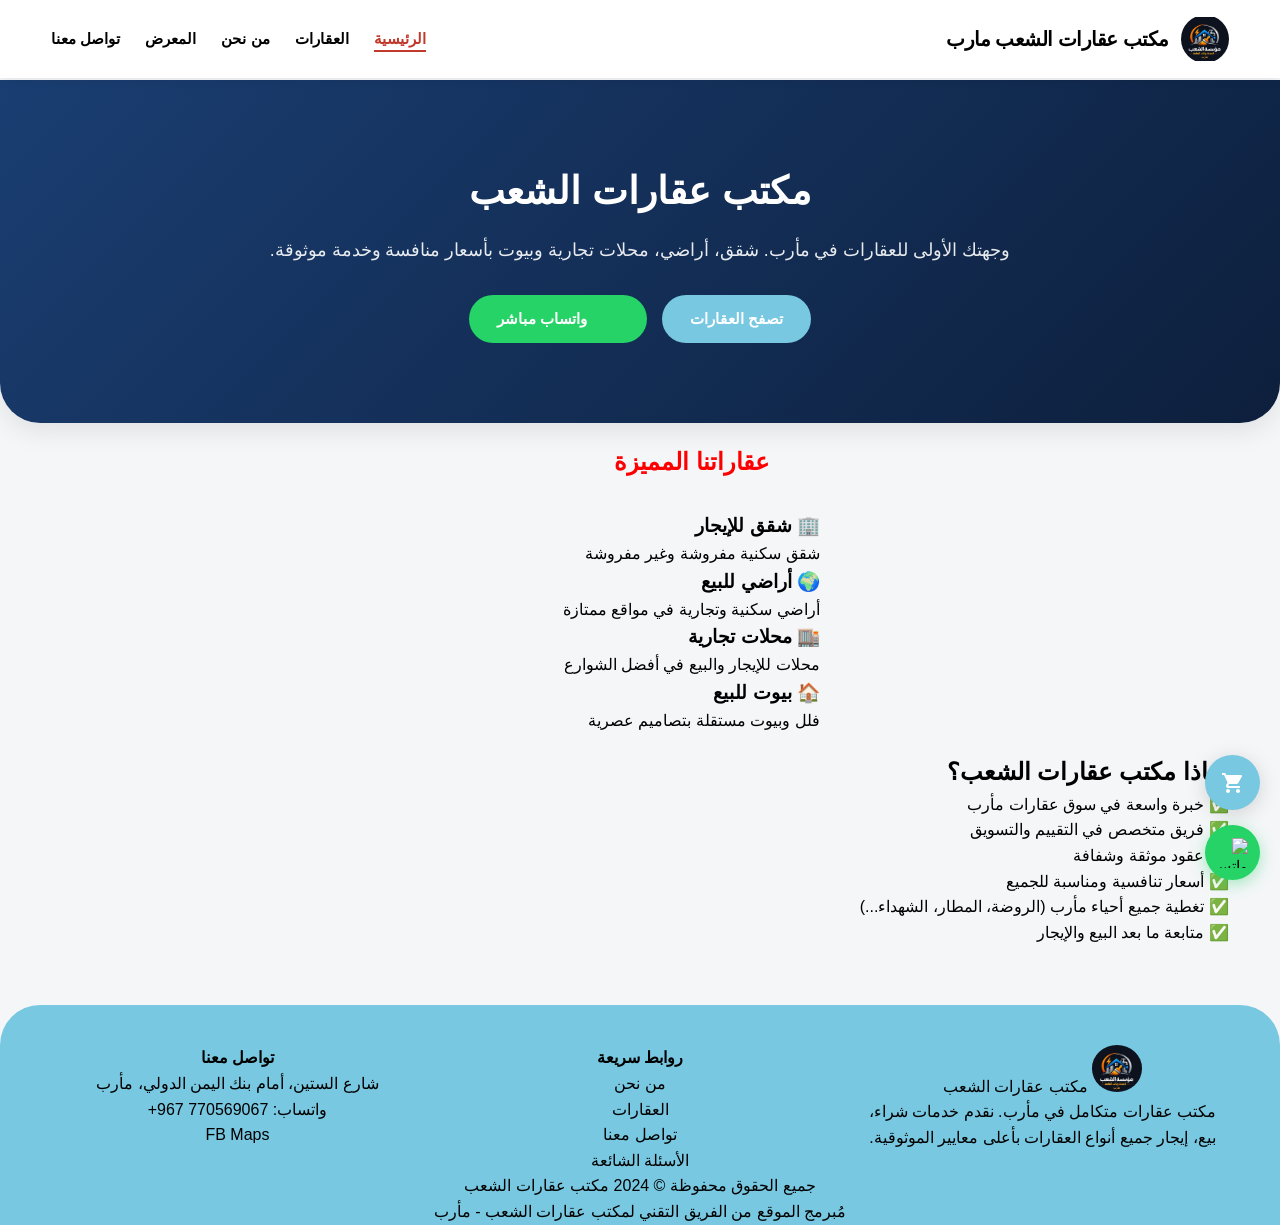
==== commit ea8c91ea: "update" ====
--- a/index.html
+++ b/index.html
@@ -138,7 +138,7 @@
             <div class="footer-grid">
                 <div class="footer-col">
                     <a href="index.html" class="footer-logo">
-                        <img src="assets/images/logo.png" alt="مكتب عقارات الشعب" width="50">
+                        <img class="foot-img" src="assets/images/logo.png" alt="مكتب عقارات الشعب" width="50">
                         <span>مكتب عقارات الشعب</span>
                     </a>
                     <p>مكتب عقارات متكامل في مأرب. نقدم خدمات شراء، بيع، إيجار جميع أنواع العقارات بأعلى معايير الموثوقية.</p>
--- a/css/style.css
+++ b/css/style.css
@@ -1,9 +1,9 @@
 /* ========== إعدادات أساسية ومقاييس عالمية ========== */
 :root {
-    --primary-color: #2c3e50;
+    --primary-color: #78C8E1;
     --secondary-color: #c0392b;
     --bg-light: #f4f6f8;
-    --text-dark: #1a252f;
+    --text-dark: black;
     --white: #fff;
     --font-main: 'Segoe UI', Tahoma, Geneva, Verdana, sans-serif;
     --border-radius: 16px;
@@ -25,13 +25,23 @@
     line-height: 1.6;
     padding-top: 80px;
 }
-
+ul{
+    list-style: none;
+}
 .container {
     width: 92%;
     max-width: 1200px;
     margin: 0 auto;
 }
 
+.categories .container{
+    color: red;
+    display: flex;
+    align-items: center;
+    flex-direction: column;
+    gap: 30px;
+    margin: 20px 0 20px 0;
+}
 img {
     max-width: 100%;
     height: auto;
@@ -39,7 +49,7 @@
 
 a {
     text-decoration: none;
-    color: var(--primary-color);
+    color: var(--text-dark);
 }
 
 /* ========== أزرار بتصميم فاخر ========== */
@@ -120,14 +130,14 @@
 .logo img {
     width: 48px;
     height: 48px;
-    border-radius: 12px;
+    border-radius: 50%;
     object-fit: contain;
 }
 
 .store-name {
     font-size: 1.25rem;
     font-weight: 700;
-    color: var(--primary-color);
+    color: var(--text-dark);
     letter-spacing: -0.5px;
 }
 
@@ -179,7 +189,7 @@
 .nav-toggle span {
     width: 28px;
     height: 3px;
-    background: var(--primary-color);
+    background: var(--text-dark);
     border-radius: 3px;
     transition: var(--transition);
 }
@@ -584,6 +594,9 @@
     text-align: center;
 }
 
+.foot-img{
+    border-radius: 50%;
+}
 
 .footer-grid {
     display: grid;
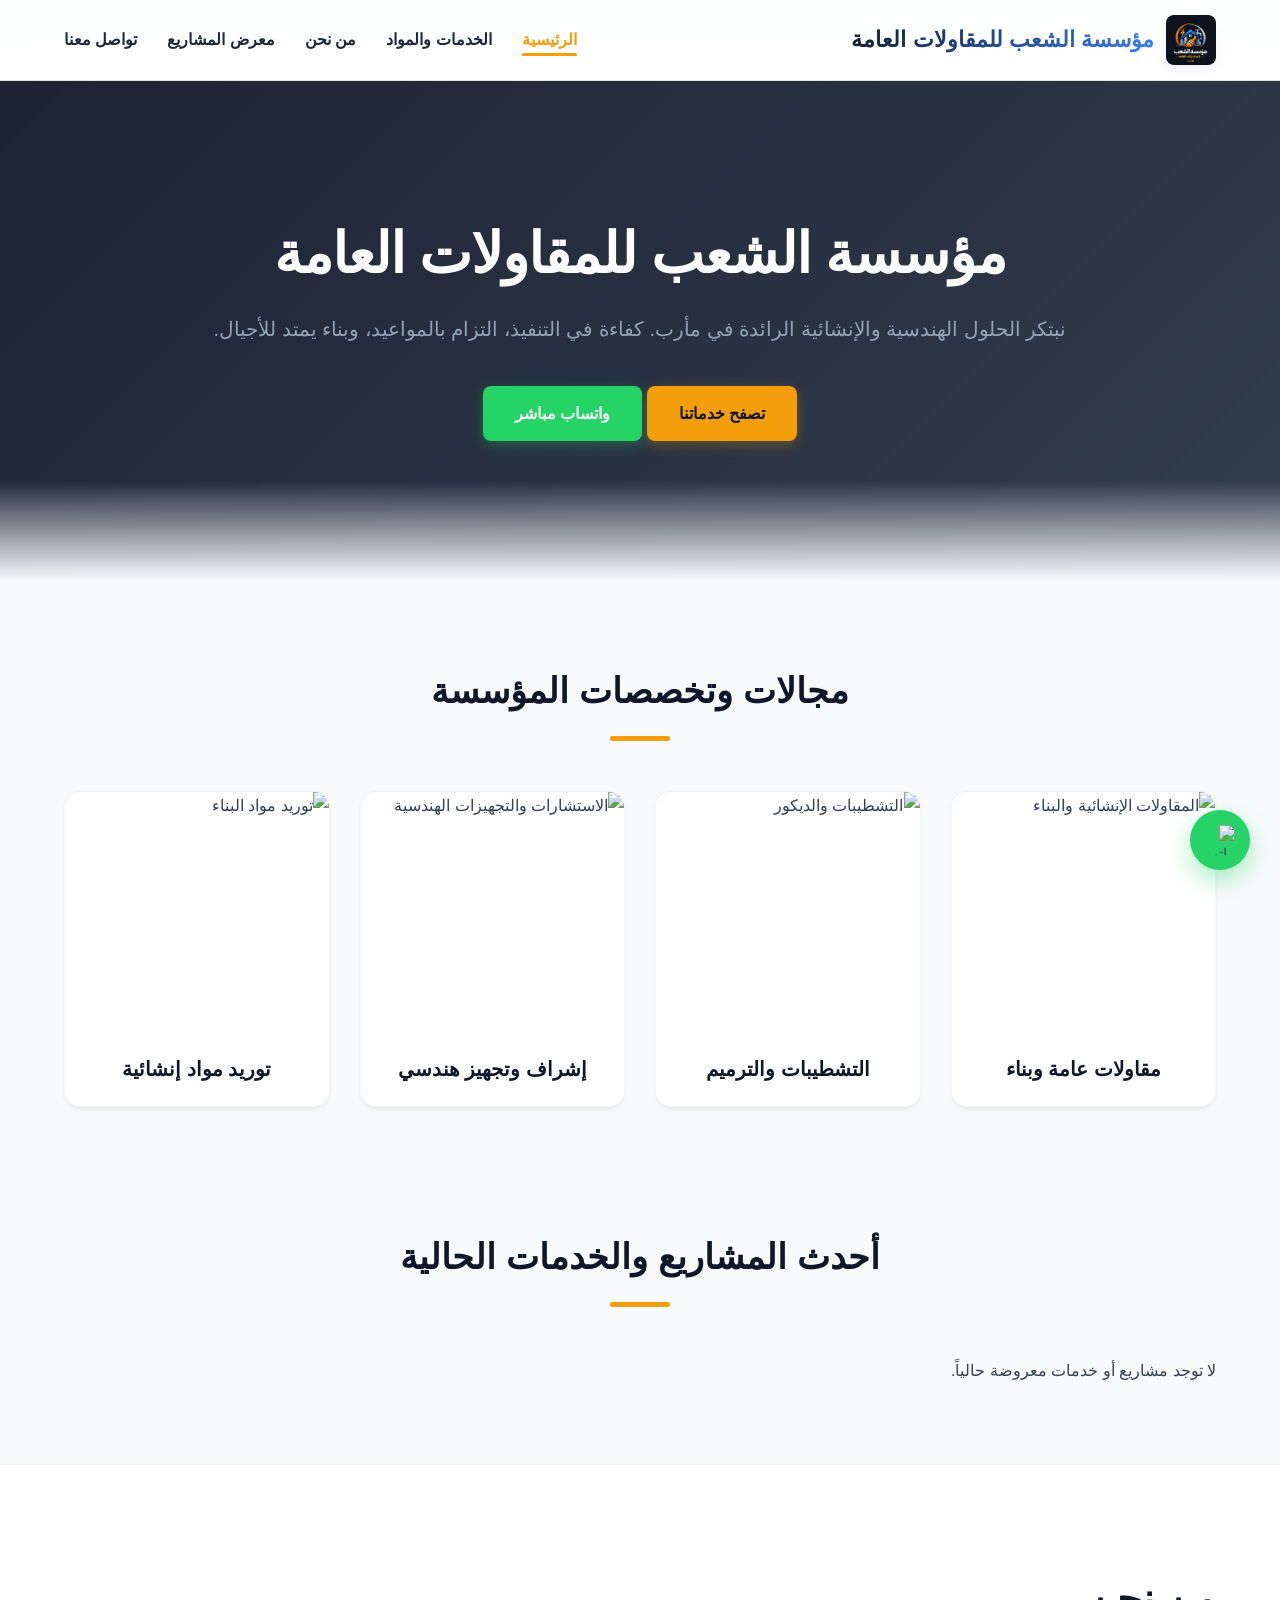
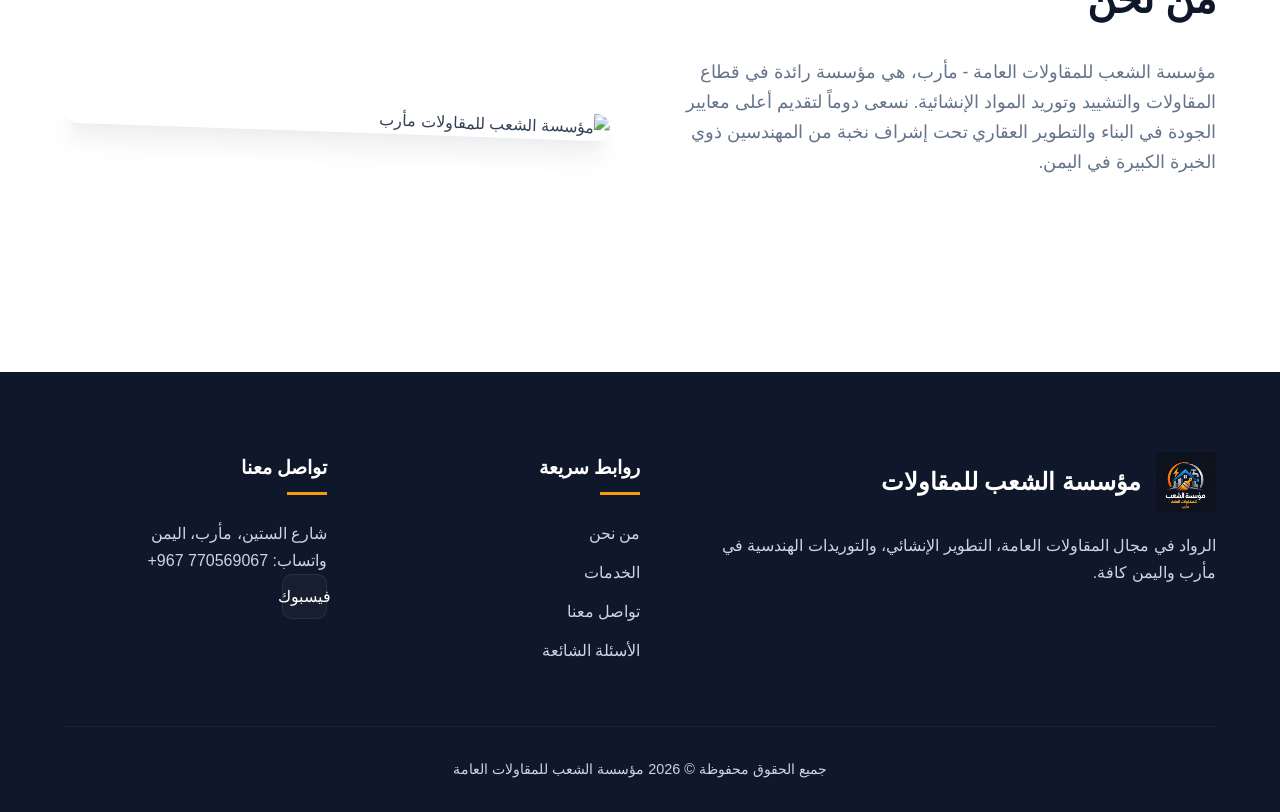
==== commit 3368a24d: "update" ====
--- a/index.html
+++ b/index.html
@@ -3,58 +3,32 @@
 <head>
     <meta charset="UTF-8">
     <meta name="viewport" content="width=device-width, initial-scale=1.0">
-    <title>مكتب عقارات الشعب - عقارات مأرب</title>
-    <meta name="description" content="مكتب عقارات الشعب يقدم خدمات عقارية متكاملة: شقق للإيجار، بيوت للبيع، أراضي ومحلات تجارية في مأرب. حلول تناسب الجميع.">
-    <meta name="keywords" content="عقارات, مأرب, اليمن, أراضي في مأرب, محلات تجارية, شقق للإيجار, بيوت للبيع, مكتب عقارات الشعب">
+    <title>مؤسسة الشعب للمقاولات العامة | مأرب - اليمن</title>
+    <meta name="description" content="مؤسسة الشعب للمقاولات العامة في مأرب. نقدم أفضل خدمات البناء، التشييد، المقاولات الإنشائية، والترميم وتوريد المواد بأعلى كفاءة في اليمن.">
+    <meta name="keywords" content="مقاولات مأرب, مؤسسة الشعب للمقاولات, شركات مقاولات اليمن, بناء وتشييد, مقاول عام, شركات بناء مأرب, تشطيبات ومباني">
     
     <!-- Open Graph -->
-    <meta property="og:title" content="مكتب عقارات الشعب | مأرب">
-    <meta property="og:description" content="كل ما تبحث عنه من عقارات في مأرب تجده هنا. شقق، أراضي، محلات، بيوت.">
+    <meta property="og:title" content="مؤسسة الشعب للمقاولات العامة | مأرب">
+    <meta property="og:description" content="رواد البناء والتشييد والمقاولات العامة في مأرب. تنفيذ كافة المشاريع الهندسية والإنشائية.">
     <meta property="og:image" content="assets/images/logo.png">
-    <meta property="og:url" content="https://example.com">
+    <meta property="og:url" content="https://alshaab-contracting.com">
     <meta property="og:type" content="website">
     <meta property="og:locale" content="ar_YE">
-    <meta property="og:site_name" content="مكتب عقارات الشعب مأرب">
-    
-    <!-- Twitter Cards -->
-    <meta name="twitter:card" content="summary_large_image">
-    <meta name="twitter:title" content="مكتب عقارات الشعب | مأرب">
-    <meta name="twitter:description" content="أحدث العقارات في مأرب. عروض مميزة وتواصل سريع.">
-    <meta name="twitter:image" content="assets/images/logo.png">
-    
-    <!-- Favicon -->
-    <link rel="icon" type="image/png" sizes="32x32" href="assets/icons/icon-72x72.png">
-    <link rel="apple-touch-icon" href="assets/icons/icon-192x192.png">
+    <meta property="og:site_name" content="مؤسسة الشعب للمقاولات العامة">
     
     <!-- PWA -->
     <link rel="manifest" href="manifest.json">
-    <meta name="theme-color" content="#2c3e50">
-    <meta name="apple-mobile-web-app-capable" content="yes">
-    <meta name="apple-mobile-web-app-status-bar-style" content="black-translucent">
-    <meta name="apple-mobile-web-app-title" content="مكتب عقارات الشعب">
+    <meta name="theme-color" content="#1a252f">
+    <meta name="apple-mobile-web-app-title" content="مؤسسة الشعب">
     
     <link rel="stylesheet" href="css/style.css">
 </head>
 <body>
-    <!-- زر تثبيت التطبيق PWA -->
-    <div id="installBanner" class="install-banner" style="display:none;">
-        <div class="install-content">
-            <span class="install-close" onclick="closeInstallBanner()">&times;</span>
-            <img src="assets/icons/icon-192x192.png" alt="تثبيت" width="50" height="50">
-            <div>
-                <strong>هل تريد تثبيت الموقع على الشاشة الرئيسية؟</strong>
-                <p>وصول أسرع وأسهل لخدماتنا العقارية</p>
-            </div>
-            <button id="installBtn" class="btn-primary">تثبيت</button>
-        </div>
-    </div>
-
-    <!-- Header -->
     <header class="site-header">
         <div class="container">
             <a href="index.html" class="logo">
-                <img src="assets/images/logo.png" alt="عقارات الشعب" width="60" height="60">
-                <span class="store-name">مكتب عقارات الشعب مارب</span>
+                <img src="assets/images/logo.png" alt="مؤسسة الشعب للمقاولات" width="60" height="60">
+                <span class="store-name">مؤسسة الشعب للمقاولات العامة</span>
             </a>
             <nav class="main-nav" id="mainNav">
                 <button class="nav-toggle" aria-label="القائمة" onclick="toggleMenu()">
@@ -62,109 +36,110 @@
                 </button>
                 <ul>
                     <li><a href="index.html" class="active">الرئيسية</a></li>
-                    <li><a href="products.html">العقارات</a></li>
+                    <li><a href="products.html">الخدمات والمواد</a></li>
                     <li><a href="about.html">من نحن</a></li>
-                    <li><a href="gallery.html">المعرض</a></li>
+                    <li><a href="gallery.html">معرض المشاريع</a></li>
                     <li><a href="contact.html">تواصل معنا</a></li>
                 </ul>
             </nav>
         </div>
     </header>
 
-    <!-- Main Content -->
     <main>
         <!-- Hero Section -->
-        <section class="hero" style="background: linear-gradient(135deg, #1a3e72 0%, #0d1f3c 100%);">
+        <section class="hero">
             <div class="hero-content">
-                <h1>مكتب عقارات الشعب</h1>
-                <p>وجهتك الأولى للعقارات في مأرب. شقق، أراضي، محلات تجارية وبيوت بأسعار منافسة وخدمة موثوقة.</p>
+                <h1>مؤسسة الشعب للمقاولات العامة</h1>
+                <p>نبتكر الحلول الهندسية والإنشائية الرائدة في مأرب. كفاءة في التنفيذ، التزام بالمواعيد، وبناء يمتد للأجيال.</p>
                 <div class="hero-buttons">
-                    <a href="products.html" class="btn-primary">تصفح العقارات</a>
+                    <a href="products.html" class="btn-primary">تصفح خدماتنا</a>
                     <a href="https://wa.me/967770569067" target="_blank" class="btn-whatsapp">
-                        <svg width="24" height="24" viewBox="0 0 24 24" fill="white">...</svg> واتساب مباشر
+                        واتساب مباشر
                     </a>
                 </div>
             </div>
         </section>
 
-        <!-- Categories (العقارات) -->
+        <!-- Categories Section -->
         <section class="categories">
             <div class="container">
-                <h2>عقاراتنا المميزة</h2>
+                <h2>مجالات وتخصصات المؤسسة</h2>
                 <div class="cat-grid">
-                    <a href="products.html?category=apartments" class="cat-card">
-                       
-                        <h3>🏢 شقق للإيجار</h3>
-                        <p>شقق سكنية مفروشة وغير مفروشة</p>
+                    <a href="products.html?category=construction" class="cat-card">
+                        <img src="assets/images/products/construction.jpg" alt="المقاولات الإنشائية والبناء">
+                        <h3>مقاولات عامة وبناء</h3>
                     </a>
-                    <a href="products.html?category=lands" class="cat-card">
-                       
-                        <h3>🌍 أراضي للبيع</h3>
-                        <p>أراضي سكنية وتجارية في مواقع ممتازة</p>
+                    <a href="products.html?category=finishing" class="cat-card">
+                        <img src="assets/images/products/finishing.jpg" alt="التشطيبات والديكور">
+                        <h3>التشطيبات والترميم</h3>
                     </a>
-                    <a href="products.html?category=shops" class="cat-card">
-                        
-                        <h3>🏬 محلات تجارية</h3>
-                        <p>محلات للإيجار والبيع في أفضل الشوارع</p>
+                    <a href="products.html?category=engineering" class="cat-card">
+                        <img src="assets/images/products/engineering.jpg" alt="الاستشارات والتجهيزات الهندسية">
+                        <h3>إشراف وتجهيز هندسي</h3>
                     </a>
-                    <a href="products.html?category=houses" class="cat-card">
-                       
-                        <h3>🏠 بيوت للبيع</h3>
-                        <p>فلل وبيوت مستقلة بتصاميم عصرية</p>
+                    <a href="products.html?category=materials" class="cat-card">
+                        <img src="assets/images/products/materials.jpg" alt="توريد مواد البناء">
+                        <h3>توريد مواد إنشائية</h3>
                     </a>
                 </div>
             </div>
         </section>
 
-        <!-- Why Us Section -->
-        <section class="why-us">
+        <!-- Featured Products -->
+        <section class="featured">
             <div class="container">
-                <h2>لماذا مكتب عقارات الشعب؟</h2>
-                <div class="features-grid">
-                    <div class="feature">✅ خبرة واسعة في سوق عقارات مأرب</div>
-                    <div class="feature">✅ فريق متخصص في التقييم والتسويق</div>
-                    <div class="feature">✅ عقود موثقة وشفافة</div>
-                    <div class="feature">✅ أسعار تنافسية ومناسبة للجميع</div>
-                    <div class="feature">✅ تغطية جميع أحياء مأرب (الروضة، المطار، الشهداء...)</div>
-                    <div class="feature">✅ متابعة ما بعد البيع والإيجار</div>
+                <h2>أحدث المشاريع والخدمات الحالية</h2>
+                <div id="featuredProducts" class="product-grid">
+                    <!-- سيتم تحميل المشاريع تلقائياً عبر JS -->
+                </div>
+            </div>
+        </section>
+
+        <!-- About Brief -->
+        <section class="about-brief">
+            <div class="container">
+                <div class="about-flex">
+                    <div class="about-text">
+                        <h2>من نحن</h2>
+                        <p>مؤسسة الشعب للمقاولات العامة - مأرب، هي مؤسسة رائدة في قطاع المقاولات والتشييد وتوريد المواد الإنشائية. نسعى دوماً لتقديم أعلى معايير الجودة في البناء والتطوير العقاري تحت إشراف نخبة من المهندسين ذوي الخبرة الكبيرة في اليمن.</p>
+                        <a href="about.html" class="btn-secondary">عن المؤسسة</a>
+                    </div>
+                    <img src="assets/images/about.jpg" alt="مؤسسة الشعب للمقاولات مأرب" class="about-img">
                 </div>
             </div>
         </section>
     </main>
 
-    <!-- Footer -->
     <footer class="site-footer">
         <div class="container">
             <div class="footer-grid">
                 <div class="footer-col">
                     <a href="index.html" class="footer-logo">
-                        <img class="foot-img" src="assets/images/logo.png" alt="مكتب عقارات الشعب" width="50">
-                        <span>مكتب عقارات الشعب</span>
+                        <img src="assets/images/logo.png" alt="مؤسسة الشعب للمقاولات" width="50">
+                        <span>مؤسسة الشعب للمقاولات</span>
                     </a>
-                    <p>مكتب عقارات متكامل في مأرب. نقدم خدمات شراء، بيع، إيجار جميع أنواع العقارات بأعلى معايير الموثوقية.</p>
+                    <p>الرواد في مجال المقاولات العامة، التطوير الإنشائي، والتوريدات الهندسية في مأرب واليمن كافة.</p>
                 </div>
                 <div class="footer-col">
                     <h4>روابط سريعة</h4>
                     <ul>
                         <li><a href="about.html">من نحن</a></li>
-                        <li><a href="products.html">العقارات</a></li>
+                        <li><a href="products.html">الخدمات</a></li>
                         <li><a href="contact.html">تواصل معنا</a></li>
                         <li><a href="faq.html">الأسئلة الشائعة</a></li>
                     </ul>
                 </div>
                 <div class="footer-col">
                     <h4>تواصل معنا</h4>
-                    <p>شارع الستين، أمام بنك اليمن الدولي، مأرب</p>
+                    <p>شارع الستين، مأرب، اليمن</p>
                     <p>واتساب: <a href="https://wa.me/967770569067">770569067 967+</a></p>
                     <div class="social-links">
-                        <a href="https://facebook.com/store" target="_blank" title="فيسبوك">FB</a>
-                        <a href="https://maps.app.goo.gl/example" target="_blank" title="خرائط جوجل">Maps</a>
+                        <a href="https://facebook.com/alshaab.contracting" target="_blank">فيسبوك</a>
                     </div>
                 </div>
             </div>
             <div class="footer-bottom">
-                <p>جميع الحقوق محفوظة &copy; 2024 <a href="https://alshaab-contracting.com">مكتب عقارات الشعب</a></p>
-                <p class="developer">مُبرمج الموقع من الفريق التقني لمكتب عقارات الشعب - مأرب</p>
+                <p>جميع الحقوق محفوظة &copy; 2026 <a href="https://alshaab-contracting.com">مؤسسة الشعب للمقاولات العامة</a></p>
             </div>
         </div>
     </footer>
@@ -174,45 +149,30 @@
         <img src="data:image/svg+xml;base64,..." alt="واتساب" width="30" height="30">
     </a>
 
-    <!-- Toast للإشعارات -->
-    <div id="toast" class="toast"></div>
+    <script src="js/main.js"></script>
 
-    <script src="js/main.js"></script>
-    
+    <!-- Schema Structured Data لـ SEO المقاولات المحلي -->
     <script type="application/ld+json">
-{
-    "@context": "https://schema.org",
-    "@type": "LocalBusiness",
-    "name": "مكتب عقارات الشعب",
-    "image": "https://example.com/assets/images/logo.png",
-    "@id": "https://example.com",
-    "url": "https://example.com",
-    "telephone": "+967770569067",
-    "address": {
-        "@type": "PostalAddress",
-        "streetAddress": "شارع الستين",
-        "addressLocality": "مأرب",
-        "addressCountry": "YE"
-    },
-    "geo": {
-        "@type": "GeoCoordinates",
-        "latitude": 15.4500,
-        "longitude": 45.3333
-    },
-    "openingHoursSpecification": {
-        "@type": "OpeningHoursSpecification",
-        "dayOfWeek": ["Saturday","Sunday","Monday","Tuesday","Wednesday","Thursday"],
-        "opens": "09:00",
-        "closes": "22:00"
-    },
-    "sameAs": [
-        "https://facebook.com/store",
-        "https://maps.app.goo.gl/example"
-    ]
-}
-</script>
-    
-    <script src="https://cdn.jsdelivr.net/npm/eruda"></script>
-    <script>eruda.init();</script>
+    {
+        "@context": "https://schema.org",
+        "@type": "HomeAndConstructionBusiness",
+        "name": "مؤسسة الشعب للمقاولات العامة",
+        "image": "https://alshaab-contracting.com/assets/images/logo.png",
+        "@id": "https://alshaab-contracting.com",
+        "url": "https://alshaab-contracting.com",
+        "telephone": "+967770569067",
+        "address": {
+            "@type": "PostalAddress",
+            "streetAddress": "شارع الستين",
+            "addressLocality": "مأرب",
+            "addressCountry": "YE"
+        },
+        "geo": {
+            "@type": "GeoCoordinates",
+            "latitude": 15.4500,
+            "longitude": 45.3333
+        }
+    }
+    </script>
 </body>
-</html>+</html>
--- a/css/style.css
+++ b/css/style.css
@@ -1,118 +1,170 @@
-/* ========== إعدادات أساسية ومقاييس عالمية ========== */
+/* ==========================================================================
+   🎨 الهوية البصرية والتصميم الهندسي الاحترافي - مؤسسة الشعب للمقاولات
+   ========================================================================== */
 :root {
-    --primary-color: #78C8E1;
-    --secondary-color: #c0392b;
-    --bg-light: #f4f6f8;
-    --text-dark: black;
-    --white: #fff;
-    --font-main: 'Segoe UI', Tahoma, Geneva, Verdana, sans-serif;
-    --border-radius: 16px;
-    --shadow-sm: 0 4px 10px rgba(0,0,0,0.05);
-    --shadow-md: 0 10px 25px rgba(0,0,0,0.08);
-    --transition: cubic-bezier(0.4, 0, 0.2, 1) 0.3s;
-}
-
+    --primary: #0f172a;       /* كحلي غامق ملكي (Deep Slate) يعبر عن الثقة والاستقرار */
+    --primary-light: #1e293b; /* كحلي هندسي وسيط */
+    --secondary: #f59e0b;     /* ذهبي/أصفر إنشائي براق (Amber) يرمز للبناء والمشاريع */
+    --secondary-hover: #d97706;
+    --accent: #3b82f6;        /* أزرق هندسي للتفاصيل */
+    --bg-flat: #f8fafc;       /* خلفية رمادية ناعمة مريحة جداً للعين */
+    --text-main: #334155;     /* لون نصوص داكن وواضح */
+    --white: #ffffff;
+    --font-main: 'Segoe UI', Roboto, Helvetica, Arial, sans-serif;
+    
+    /* تأثيرات الحركة والنعومة */
+    --bezier: cubic-bezier(0.4, 0, 0.2, 1);
+    --transition: all 0.4s var(--bezier);
+    --shadow-sm: 0 4px 6px -1px rgba(0, 0, 0, 0.05), 0 2px 4px -1px rgba(0, 0, 0, 0.03);
+    --shadow-lg: 0 20px 25px -5px rgba(15, 23, 42, 0.08), 0 10px 10px -5px rgba(15, 23, 42, 0.04);
+}
+
+/* إعادة ضبط المصنع بنعومة */
 * {
     margin: 0;
     padding: 0;
     box-sizing: border-box;
+    scroll-behavior: smooth;
 }
 
 body {
     font-family: var(--font-main);
-    background-color: var(--bg-light);
-    color: var(--text-dark);
-    line-height: 1.6;
+    background-color: var(--bg-flat);
+    color: var(--text-main);
+    line-height: 1.7;
+    overflow-x: hidden;
     padding-top: 80px;
 }
-ul{
-    list-style: none;
-}
+
 .container {
-    width: 92%;
-    max-width: 1200px;
+    width: 90%;
+    max-width: 1280px;
     margin: 0 auto;
 }
 
-.categories .container{
-    color: red;
-    display: flex;
-    align-items: center;
-    flex-direction: column;
-    gap: 30px;
-    margin: 20px 0 20px 0;
-}
 img {
     max-width: 100%;
     height: auto;
+    display: block;
 }
 
 a {
     text-decoration: none;
-    color: var(--text-dark);
-}
-
-/* ========== أزرار بتصميم فاخر ========== */
-.btn-primary, .btn-whatsapp, .btn-secondary, .btn-cart-add {
+    color: inherit;
+    transition: var(--transition);
+}
+
+/* ==========================================================================
+   ✨ تأثيرات التحريك والأنميشن (Keyframes)
+   ========================================================================== */
+@keyframes fadeInUp {
+    from {
+        opacity: 0;
+        transform: translateY(40px);
+    }
+    to {
+        opacity: 1;
+        transform: translateY(0);
+    }
+}
+
+@keyframes pulseSubtle {
+    0%, 100% { transform: scale(1); }
+    50% { transform: scale(1.05); }
+}
+
+@keyframes float {
+    0%, 100% { transform: translateY(0); }
+    50% { transform: translateY(-10px); }
+}
+
+/* ==========================================================================
+   💎 عناصر الأزرار الاحترافية (Buttons)
+   ========================================================================== */
+.btn-primary, .btn-whatsapp, .btn-secondary {
     display: inline-flex;
     align-items: center;
     justify-content: center;
-    gap: 8px;
-    padding: 12px 28px;
-    border-radius: 50px;
-    font-weight: 600;
+    gap: 10px;
+    padding: 14px 32px;
+    border-radius: 8px;
+    font-weight: 700;
+    font-size: 1rem;
     border: none;
     cursor: pointer;
     transition: var(--transition);
-    text-align: center;
-    font-size: 0.95rem;
+    position: relative;
+    overflow: hidden;
+    z-index: 1;
 }
 
 .btn-primary {
-    background: var(--primary-color);
-    color: white;
+    background: var(--secondary);
+    color: var(--primary);
+    box-shadow: 0 4px 14px rgba(245, 158, 11, 0.3);
+}
+
+.btn-primary::before {
+    content: '';
+    position: absolute;
+    top: 0; left: 0; width: 100%; height: 100%;
+    background: var(--primary);
+    zIndex: -1;
+    transform: scaleX(0);
+    transform-origin: right;
+    transition: transform 0.4s var(--bezier);
 }
 
 .btn-primary:hover {
-    background: #1a252f;
+    color: var(--white);
+    box-shadow: var(--shadow-lg);
     transform: translateY(-3px);
-    box-shadow: 0 5px 15px rgba(44, 62, 80, 0.3);
-}
-
-.btn-cart-add {
-    background: var(--primary-color);
-    color: white;
-    width: 100%;
-    margin-top: 5px;
-}
-
-.btn-cart-add:hover {
-    background: var(--secondary-color);
-    transform: translateY(-2px);
+}
+
+.btn-primary:hover::before {
+    transform: scaleX(1);
+    transform-origin: left;
 }
 
 .btn-whatsapp {
     background: #25D366;
     color: white;
+    box-shadow: 0 4px 14px rgba(37, 211, 102, 0.3);
+}
+
+.btn-whatsapp:hover {
+    background: #1ebd54;
+    transform: translateY(-3px);
+    box-shadow: var(--shadow-lg);
 }
 
 .btn-secondary {
     background: transparent;
-    color: var(--primary-color);
-    border: 2px solid var(--primary-color);
-}
-
-/* ========== الهيدر المنظم ========== */
+    color: var(--white);
+    border: 2px solid rgba(255, 255, 255, 0.2);
+    backdrop-filter: blur(5px);
+}
+
+.btn-secondary:hover {
+    background: var(--white);
+    color: var(--primary);
+    border-color: var(--white);
+    transform: translateY(-3px);
+}
+
+/* ==========================================================================
+   🏢 الهيدر العصري (Floating Glass Header)
+   ========================================================================== */
 .site-header {
     position: fixed;
-    top: 0;
-    left: 0;
-    right: 0;
-    background: rgba(255, 255, 255, 0.95);
-    backdrop-filter: blur(10px);
-    box-shadow: var(--shadow-sm);
+    top: 0; left: 0; right: 0;
+    background: rgba(255, 255, 255, 0.85);
+    backdrop-filter: blur(20px) saturate(180%);
+    -webkit-backdrop-filter: blur(20px) saturate(180%);
+    border-bottom: 1px solid rgba(15, 23, 42, 0.05);
     z-index: 1000;
     padding: 15px 0;
+    transition: var(--transition);
 }
 
 .site-header .container {
@@ -128,43 +180,43 @@
 }
 
 .logo img {
-    width: 48px;
-    height: 48px;
-    border-radius: 50%;
-    object-fit: contain;
+    width: 50px;
+    height: 50px;
+    border-radius: 8px;
+    filter: drop-shadow(0 4px 6px rgba(0,0,0,0.05));
 }
 
 .store-name {
-    font-size: 1.25rem;
+    font-size: 1.4rem;
+    font-weight: 800;
+    color: var(--primary);
+    background: linear-gradient(135deg, var(--primary), var(--accent));
+    -webkit-background-clip: text;
+    -webkit-text-fill-color: transparent;
+}
+
+/* القائمة وجمالية خطوط التأثير السفلي */
+.main-nav ul {
+    display: flex;
+    list-style: none;
+    gap: 30px;
+}
+
+.main-nav a {
     font-weight: 700;
-    color: var(--text-dark);
-    letter-spacing: -0.5px;
-}
-
-/* القائمة التفاعلية */
-.main-nav ul {
-    display: flex;
-    list-style: none;
-    gap: 25px;
-}
-
-.main-nav a {
-    font-weight: 600;
-    font-size: 0.95rem;
+    font-size: 1rem;
+    color: var(--primary-light);
     position: relative;
-    padding: 5px 0;
-    transition: var(--transition);
+    padding: 8px 0;
 }
 
 .main-nav a::after {
     content: '';
     position: absolute;
-    bottom: 0;
-    left: 0;
-    width: 0;
-    height: 2px;
-    background-color: var(--secondary-color);
+    bottom: 0; right: 0; width: 0; height: 3px;
+    background: var(--secondary);
     transition: var(--transition);
+    border-radius: 2px;
 }
 
 .main-nav a.active::after,
@@ -174,7 +226,7 @@
 
 .main-nav a.active,
 .main-nav a:hover {
-    color: var(--secondary-color);
+    color: var(--secondary);
 }
 
 .nav-toggle {
@@ -187,464 +239,425 @@
 }
 
 .nav-toggle span {
-    width: 28px;
+    width: 30px;
     height: 3px;
-    background: var(--text-dark);
-    border-radius: 3px;
+    background: var(--primary);
+    border-radius: 2px;
     transition: var(--transition);
 }
 
-/* ========== الهيرو ========== */
+/* ==========================================================================
+   🚀 قسم الهيرو الفاخر (Premium Hero Section)
+   ========================================================================== */
 .hero {
-    background: linear-gradient(135deg, #1a252f, var(--primary-color));
-    color: white;
-    padding: 80px 20px;
+    background: linear-gradient(135deg, rgba(15, 23, 42, 0.95), rgba(30, 41, 59, 0.9)), 
+                url('../assets/images/hero-bg.jpg') center/cover no-repeat;
+    color: var(--white);
+    padding: 140px 20px;
     text-align: center;
-    border-radius: 0 0 40px 40px;
-    box-shadow: var(--shadow-md);
+    position: relative;
+    overflow: hidden;
+}
+
+.hero::before {
+    content: '';
+    position: absolute;
+    bottom: 0; left: 0; right: 0; height: 100px;
+    background: linear-gradient(to top, var(--bg-flat), transparent);
+}
+
+.hero-content {
+    max-width: 900px;
+    margin: 0 auto;
+    animation: fadeInUp 1s var(--bezier);
 }
 
 .hero h1 {
-    font-size: 2.4rem;
-    margin-bottom: 15px;
+    font-size: 3.5rem;
+    font-weight: 900;
+    line-height: 1.2;
+    margin-bottom: 25px;
+    letter-spacing: -1px;
+}
+
+.hero h1 span {
+    color: var(--secondary);
+}
+
+.hero p {
+    font-size: 1.25rem;
+    color: #94a3b8;
+    margin-bottom: 40px;
+    font-weight: 400;
+}
+
+/* ==========================================================================
+   🗂️ بطاقات الأقسام والخدمات ثلاثية الأبعاد (3D Grid & Cards)
+   ========================================================================== */
+.categories {
+    padding: 80px 0;
+}
+
+.categories h2, .featured h2 {
+    font-size: 2.2rem;
     font-weight: 800;
-}
-
-.hero p {
-    font-size: 1.1rem;
-    margin-bottom: 30px;
-    opacity: 0.9;
-}
-
-.hero-buttons {
-    display: flex;
-    gap: 15px;
-    justify-content: center;
-    flex-wrap: wrap;
-}
-
-.page-hero {
-    background: var(--primary-color);
-    color: white;
-    padding: 50px 20px;
     text-align: center;
-    border-radius: 0 0 30px 30px;
-}
-
-/* ========== شبكة المنتجات (مظهر عالمي) ========== */
+    margin-bottom: 50px;
+    color: var(--primary);
+    position: relative;
+}
+
+.categories h2::after, .featured h2::after {
+    content: '';
+    display: block;
+    width: 60px;
+    height: 5px;
+    background: var(--secondary);
+    margin: 15px auto 0;
+    border-radius: 10px;
+}
+
+.cat-grid {
+    display: grid;
+    grid-template-columns: repeat(auto-fit, minmax(260px, 1fr));
+    gap: 30px;
+}
+
+.cat-card {
+    background: var(--white);
+    border-radius: 16px;
+    overflow: hidden;
+    box-shadow: var(--shadow-sm);
+    border: 1px solid rgba(15, 23, 42, 0.04);
+    perspective: 1000px;
+}
+
+.cat-card img {
+    width: 100%;
+    height: 240px;
+    object-fit: cover;
+    transition: transform 0.6s var(--bezier);
+}
+
+.cat-card h3 {
+    padding: 20px;
+    font-size: 1.25rem;
+    font-weight: 800;
+    color: var(--primary);
+    text-align: center;
+    transition: var(--transition);
+}
+
+.cat-card:hover {
+    transform: translateY(-10px);
+    box-shadow: var(--shadow-lg);
+    border-color: rgba(245, 158, 11, 0.3);
+}
+
+.cat-card:hover img {
+    transform: scale(1.1);
+}
+
+.cat-card:hover h3 {
+    color: var(--secondary);
+}
+
+/* ==========================================================================
+   🏗️ بطاقات المشاريع التفاعلية (Project Cards)
+   ========================================================================== */
+.featured {
+    padding: 40px 0 80px;
+}
+
 .product-grid {
     display: grid;
-    grid-template-columns: repeat(auto-fill, minmax(260px, 1fr));
-    gap: 25px;
-    margin-top: 30px;
+    grid-template-columns: repeat(auto-fit, minmax(320px, 1fr));
+    gap: 35px;
 }
 
 .product-card {
-    background: white;
-    border-radius: var(--border-radius);
+    background: var(--white);
+    border-radius: 20px;
+    overflow: hidden;
     box-shadow: var(--shadow-sm);
-    overflow: hidden;
-    transition: var(--transition);
-    border: 1px solid rgba(0,0,0,0.03);
+    border: 1px solid rgba(15, 23, 42, 0.03);
     display: flex;
     flex-direction: column;
+}
+
+.product-card img {
+    width: 100%;
+    height: 260px;
+    object-fit: cover;
+    transition: transform 0.8s var(--bezier);
+}
+
+.product-info {
+    padding: 25px;
+    display: flex;
+    flex-direction: column;
+    flex-grow: 1;
+}
+
+.product-info .category {
+    font-size: 0.85rem;
+    font-weight: 800;
+    text-transform: uppercase;
+    color: var(--secondary);
+    letter-spacing: 1px;
+    margin-bottom: 8px;
+}
+
+.product-info h3 {
+    font-size: 1.4rem;
+    font-weight: 800;
+    color: var(--primary);
+    margin-bottom: 12px;
+}
+
+.product-info .description {
+    font-size: 0.95rem;
+    color: #64748b;
+    margin-bottom: 20px;
+}
+
+.product-info .price {
+    font-size: 1rem;
+    font-weight: 700;
+    color: var(--primary-light);
+    background: #f1f5f9;
+    padding: 8px 16px;
+    border-radius: 6px;
+    align-self: flex-start;
+    margin-top: auto;
+}
+
+.product-actions {
+    display: flex;
+    gap: 15px;
+    margin-top: 20px;
+}
+
+.product-actions .btn-whatsapp-sm {
+    flex: 2;
+    background: #25D366;
+    color: var(--white);
+    padding: 12px;
+    border-radius: 8px;
+    font-weight: 700;
+    text-align: center;
+}
+
+.product-actions .share-btn {
+    flex: 1;
+    background: #f8fafc;
+    color: var(--primary);
+    border: 1px solid #e2e8f0;
+    border-radius: 8px;
+    cursor: pointer;
+    font-weight: 600;
 }
 
 .product-card:hover {
     transform: translateY(-8px);
-    box-shadow: var(--shadow-md);
-}
-
-.product-card-image-wrapper {
+    box-shadow: var(--shadow-lg);
+}
+
+.product-card:hover img {
+    transform: scale(1.05);
+}
+
+/* ==========================================================================
+   🏢 قسم النبذة التفاعلي (About Section)
+   ========================================================================== */
+.about-brief {
+    background: var(--white);
+    padding: 100px 0;
+    border-top: 1px solid #f1f5f9;
+}
+
+.about-flex {
+    display: grid;
+    grid-template-columns: 1fr 1fr;
+    gap: 60px;
+    align-items: center;
+}
+
+.about-text h2 {
+    font-size: 2.5rem;
+    font-weight: 900;
+    color: var(--primary);
+    margin-bottom: 25px;
+}
+
+.about-text p {
+    font-size: 1.1rem;
+    color: #64748b;
+    margin-bottom: 35px;
+}
+
+.about-img {
+    border-radius: 24px;
+    box-shadow: var(--shadow-lg);
+    transform: rotate(2deg);
+    transition: var(--transition);
+}
+
+.about-img:hover {
+    transform: rotate(0deg) scale(1.02);
+}
+
+/* ==========================================================================
+   🧱 الفوتر الهندسي الفخم (Luxury Footer)
+   ========================================================================== */
+.site-footer {
+    background: var(--primary);
+    color: #cbd5e1;
+    padding: 80px 0 0;
+}
+
+.footer-grid {
+    display: grid;
+    grid-template-columns: 2fr 1fr 1fr;
+    gap: 50px;
+    margin-bottom: 50px;
+}
+
+.footer-logo {
+    display: flex;
+    align-items: center;
+    gap: 15px;
+    margin-bottom: 20px;
+}
+
+.footer-logo img {
+    width: 60px;
+    height: 60px;
+}
+
+.footer-logo span {
+    font-size: 1.5rem;
+    font-weight: 800;
+    color: var(--white);
+}
+
+.footer-col h4 {
+    color: var(--white);
+    font-size: 1.2rem;
+    font-weight: 700;
+    margin-bottom: 25px;
     position: relative;
-    overflow: hidden;
-    background: #f8f9fa;
-    padding-top: 110%; /* نسبة عرض إلى ارتفاع ثابتة ومثالية */
-}
-
-.product-card img {
+    padding-bottom: 10px;
+}
+
+.footer-col h4::after {
+    content: '';
     position: absolute;
-    top: 0;
-    left: 0;
-    width: 100%;
-    height: 100%;
-    object-fit: cover;
-    transition: transform 0.5s ease;
-}
-
-.product-card:hover img {
-    transform: scale(1.06);
-}
-
-.product-info {
-    padding: 20px;
-    display: flex;
-    flex-direction: column;
-    flex-grow: 1;
-}
-
-.product-info .category {
-    font-size: 0.8rem;
-    color: var(--secondary-color);
-    font-weight: 700;
-    text-transform: uppercase;
-    margin-bottom: 6px;
-    letter-spacing: 0.5px;
-}
-
-.product-info h3 {
-    margin-bottom: 8px;
-    font-size: 1.15rem;
-    font-weight: 600;
-    color: #2c3e50;
-}
-
-.product-info .description {
-    font-size: 0.9rem;
-    color: #666;
-    margin-bottom: 15px;
-    display: -webkit-box;
-    -webkit-line-clamp: 2;
-    -webkit-box-orient: vertical;
-    overflow: hidden;
-    flex-grow: 1;
-}
-
-.product-info .price {
-    font-weight: 800;
-    font-size: 1.2rem;
-    color: var(--primary-color);
-    margin-bottom: 15px;
-}
-
-.product-actions {
-    display: flex;
-    gap: 8px;
-}
-
-.btn-whatsapp-sm, .share-btn {
-    font-size: 0.85rem;
-    padding: 10px 15px;
-    border-radius: 25px;
-    border: none;
-    cursor: pointer;
-    font-weight: 600;
-    transition: var(--transition);
-    flex: 1;
-    text-align: center;
-}
-
-.btn-whatsapp-sm {
-    background: #e8faf0;
-    color: #25D366;
-}
-
-.btn-whatsapp-sm:hover {
-    background: #25D366;
-    color: white;
-}
-
-.share-btn {
-    background: #f0f2f5;
-    color: #555;
-}
-
-.share-btn:hover {
-    background: #e4e6eb;
-}
-
-/* ========== فلاتر التصنيفات ========== */
-.category-filters {
-    display: flex;
-    gap: 10px;
-    flex-wrap: wrap;
-    margin: 30px 0;
-    justify-content: center;
-}
-
-.filter-btn {
-    background: white;
-    border: 1px solid #e1e8ed;
-    padding: 10px 22px;
-    border-radius: 50px;
-    cursor: pointer;
-    font-size: 0.9rem;
-    font-weight: 600;
-    color: #555;
-    transition: var(--transition);
-}
-
-.filter-btn:hover, .filter-btn.active {
-    background: var(--primary-color);
-    color: white;
-    border-color: var(--primary-color);
-    box-shadow: 0 4px 12px rgba(44, 62, 80, 0.2);
-}
-
-/* ========== زر السلة العائم الفاخر ========== */
-.floating-cart-trigger {
-    position: fixed;
-    bottom: 90px;
-    right: 20px;
-    width: 55px;
-    height: 55px;
-    background: var(--primary-color);
-    border-radius: 50%;
+    bottom: 0; right: 0; width: 40px; height: 3px;
+    background: var(--secondary);
+}
+
+.footer-col ul {
+    list-style: none;
+}
+
+.footer-col ul li {
+    margin-bottom: 12px;
+}
+
+.footer-col a:hover {
+    color: var(--secondary);
+    padding-right: 5px;
+}
+
+.social-links {
+    display: flex;
+    gap: 15px;
+}
+
+.social-links a {
+    width: 45px;
+    height: 45px;
+    background: rgba(255,255,255,0.03);
+    border: 1px solid rgba(255,255,255,0.08);
+    border-radius: 10px;
     display: flex;
     align-items: center;
     justify-content: center;
-    box-shadow: 0 4px 20px rgba(0,0,0,0.15);
-    z-index: 999;
-    cursor: pointer;
-    transition: var(--transition);
-}
-
-.floating-cart-trigger:hover {
-    transform: scale(1.1);
-}
-
-.floating-cart-trigger svg {
-    width: 24px;
-    height: 24px;
-    fill: white;
-}
-
-.cart-count-badge {
-    position: absolute;
-    top: -5px;
-    left: -5px;
-    background: var(--secondary-color);
-    color: white;
-    font-size: 0.75rem;
-    font-weight: bold;
-    width: 22px;
-    height: 22px;
+    color: var(--white);
+}
+
+.social-links a:hover {
+    background: var(--secondary);
+    color: var(--primary);
+    transform: translateY(-5px);
+}
+
+.footer-bottom {
+    border-top: 1px solid rgba(255, 255, 255, 0.05);
+    padding: 30px 0;
+    text-align: center;
+    font-size: 0.9rem;
+}
+
+/* ==========================================================================
+   🟢 زر واتساب العائم والذكي
+   ========================================================================== */
+.floating-whatsapp {
+    position: fixed;
+    bottom: 30px;
+    right: 30px;
+    width: 60px;
+    height: 60px;
+    background: #25D366;
     border-radius: 50%;
     display: flex;
     align-items: center;
     justify-content: center;
-    border: 2px solid white;
-}
-
-/* ========== نافذة السلة الجانبية (Slide-out Cart) ========== */
-.cart-sidebar {
-    position: fixed;
-    top: 0;
-    right: -100%;
-    width: 100%;
-    max-width: 400px;
-    height: 100%;
-    background: white;
-    box-shadow: -5px 0 30px rgba(0,0,0,0.15);
-    z-index: 2000;
-    transition: cubic-bezier(0.4, 0, 0.2, 1) 0.4s;
-    display: flex;
-    flex-direction: column;
-}
-
-.cart-sidebar.open {
-    right: 0;
-}
-
-.cart-header {
-    padding: 20px;
-    border-bottom: 1px solid #eee;
-    display: flex;
-    justify-content: space-between;
-    align-items: center;
-    background: var(--primary-color);
-    color: white;
-}
-
-.cart-close-btn {
-    background: none;
-    border: none;
-    color: white;
-    font-size: 1.5rem;
-    cursor: pointer;
-}
-
-.cart-items-list {
-    padding: 20px;
-    flex-grow: 1;
-    overflow-y: auto;
-    display: flex;
-    flex-direction: column;
-    gap: 15px;
-}
-
-.cart-item {
-    display: flex;
-    gap: 15px;
-    align-items: center;
-    padding-bottom: 15px;
-    border-bottom: 1px solid #f0f0f0;
-}
-
-.cart-item img {
-    width: 60px;
-    height: 60px;
-    object-fit: cover;
-    border-radius: 8px;
-}
-
-.cart-item-details {
-    flex-grow: 1;
-}
-
-.cart-item-details h4 {
-    font-size: 0.95rem;
-    margin-bottom: 4px;
-}
-
-.cart-item-details p {
-    font-size: 0.85rem;
-    color: var(--secondary-color);
-    font-weight: bold;
-}
-
-.cart-item-qty {
-    display: flex;
-    align-items: center;
-    gap: 8px;
-    margin-top: 5px;
-}
-
-.qty-btn {
-    background: #eee;
-    border: none;
-    width: 24px;
-    height: 24px;
-    border-radius: 4px;
-    cursor: pointer;
-    font-weight: bold;
-}
-
-.cart-item-remove {
-    background: none;
-    border: none;
-    color: #999;
-    cursor: pointer;
-    font-size: 0.9rem;
-}
-
-.cart-item-remove:hover {
-    color: var(--secondary-color);
-}
-
-.cart-footer {
-    padding: 20px;
-    border-top: 1px solid #eee;
-    background: #f9f9f9;
-}
-
-.cart-total-box {
-    display: flex;
-    justify-content: space-between;
-    font-weight: bold;
-    font-size: 1.1rem;
-    margin-bottom: 15px;
-}
-
-.btn-checkout {
-    background: #25D366;
-    color: white;
-    width: 100%;
-    padding: 14px;
-    font-size: 1rem;
-    border-radius: 30px;
-    border: none;
-    cursor: pointer;
-    font-weight: bold;
-    display: flex;
-    align-items: center;
-    justify-content: center;
-    gap: 10px;
-    transition: var(--transition);
-}
-
-.btn-checkout:hover {
-    background: #20ba5a;
-    transform: translateY(-2px);
-    box-shadow: 0 5px 15px rgba(37, 211, 102, 0.3);
-}
-
-.cart-overlay {
-    position: fixed;
-    top: 0;
-    left: 0;
-    width: 100%;
-    height: 100%;
-    background: rgba(0,0,0,0.4);
-    z-index: 1999;
-    display: none;
-}
-
-.cart-overlay.show {
-    display: block;
-}
-
-/* ========== الفوتر والأزرار العائمة ========== */
-.site-footer {
-    background: var(--primary-color);
-    color: black;
-    padding: 40px 0 0;
-    margin-top: 60px;
-    border-radius: 40px 40px 0 0;
-    text-align: center;
-}
-
-.foot-img{
-    border-radius: 50%;
-}
-
-.footer-grid {
-    display: grid;
-    grid-template-columns: 1fr;
-    gap: 30px;
-}
-
-.floating-whatsapp {
-    position: fixed;
-    bottom: 20px;
-    right: 20px;
-    width: 55px;
-    height: 55px;
-    background: #25D366;
-    border-radius: 50%;
-    display: flex;
-    align-items: center;
-    justify-content: center;
-    box-shadow: 0 4px 15px rgba(37,211,102,0.4);
+    box-shadow: 0 10px 25px rgba(37, 211, 102, 0.4);
     z-index: 999;
-}
-
-/* ========== شاشات الهاتف والتابلت ========== */
+    animation: float 3s ease-in-out infinite;
+}
+
+/* ==========================================================================
+   📱 شاشات الهاتف والأجهزة اللوحية (Responsive Design)
+   ========================================================================== */
+@media (max-width: 992px) {
+    .about-flex {
+        grid-template-columns: 1fr;
+        gap: 40px;
+    }
+    .footer-grid {
+        grid-template-columns: 1fr;
+        gap: 40px;
+    }
+    .hero h1 {
+        font-size: 2.5rem;
+    }
+}
+
 @media (max-width: 768px) {
-    body { padding-top: 75px; }
+    body { padding-top: 70px; }
     
     .main-nav ul {
         display: none;
         position: absolute;
-        top: 75px;
-        right: 4%;
-        left: 4%;
-        background: white;
+        top: 75px; left: 5%; right: 5%;
+        background: var(--white);
         flex-direction: column;
-        box-shadow: var(--shadow-md);
-        border-radius: var(--border-radius);
-        padding: 20px;
+        padding: 25px;
+        box-shadow: var(--shadow-lg);
+        border-radius: 16px;
+        border: 1px solid rgba(0,0,0,0.05);
         gap: 15px;
-        border: 1px solid rgba(0,0,0,0.05);
-    }
-
-    .main-nav ul.show { display: flex; }
-    .nav-toggle { display: flex; }
-    .hero h1 { font-size: 1.8rem; }
-    .product-grid { grid-template-columns: repeat(auto-fill, minmax(220px, 1fr)); gap: 15px; }
-}
-
-@media (min-width: 769px) {
-    .product-grid { grid-template-columns: repeat(auto-fill, minmax(260px, 1fr)); }
-    .footer-grid { grid-template-columns: repeat(3, 1fr); }
-}
+    }
+
+    .main-nav ul.show {
+        display: flex;
+        animation: fadeInUp 0.4s var(--bezier);
+    }
+
+    .nav-toggle {
+        display: flex;
+    }
+}
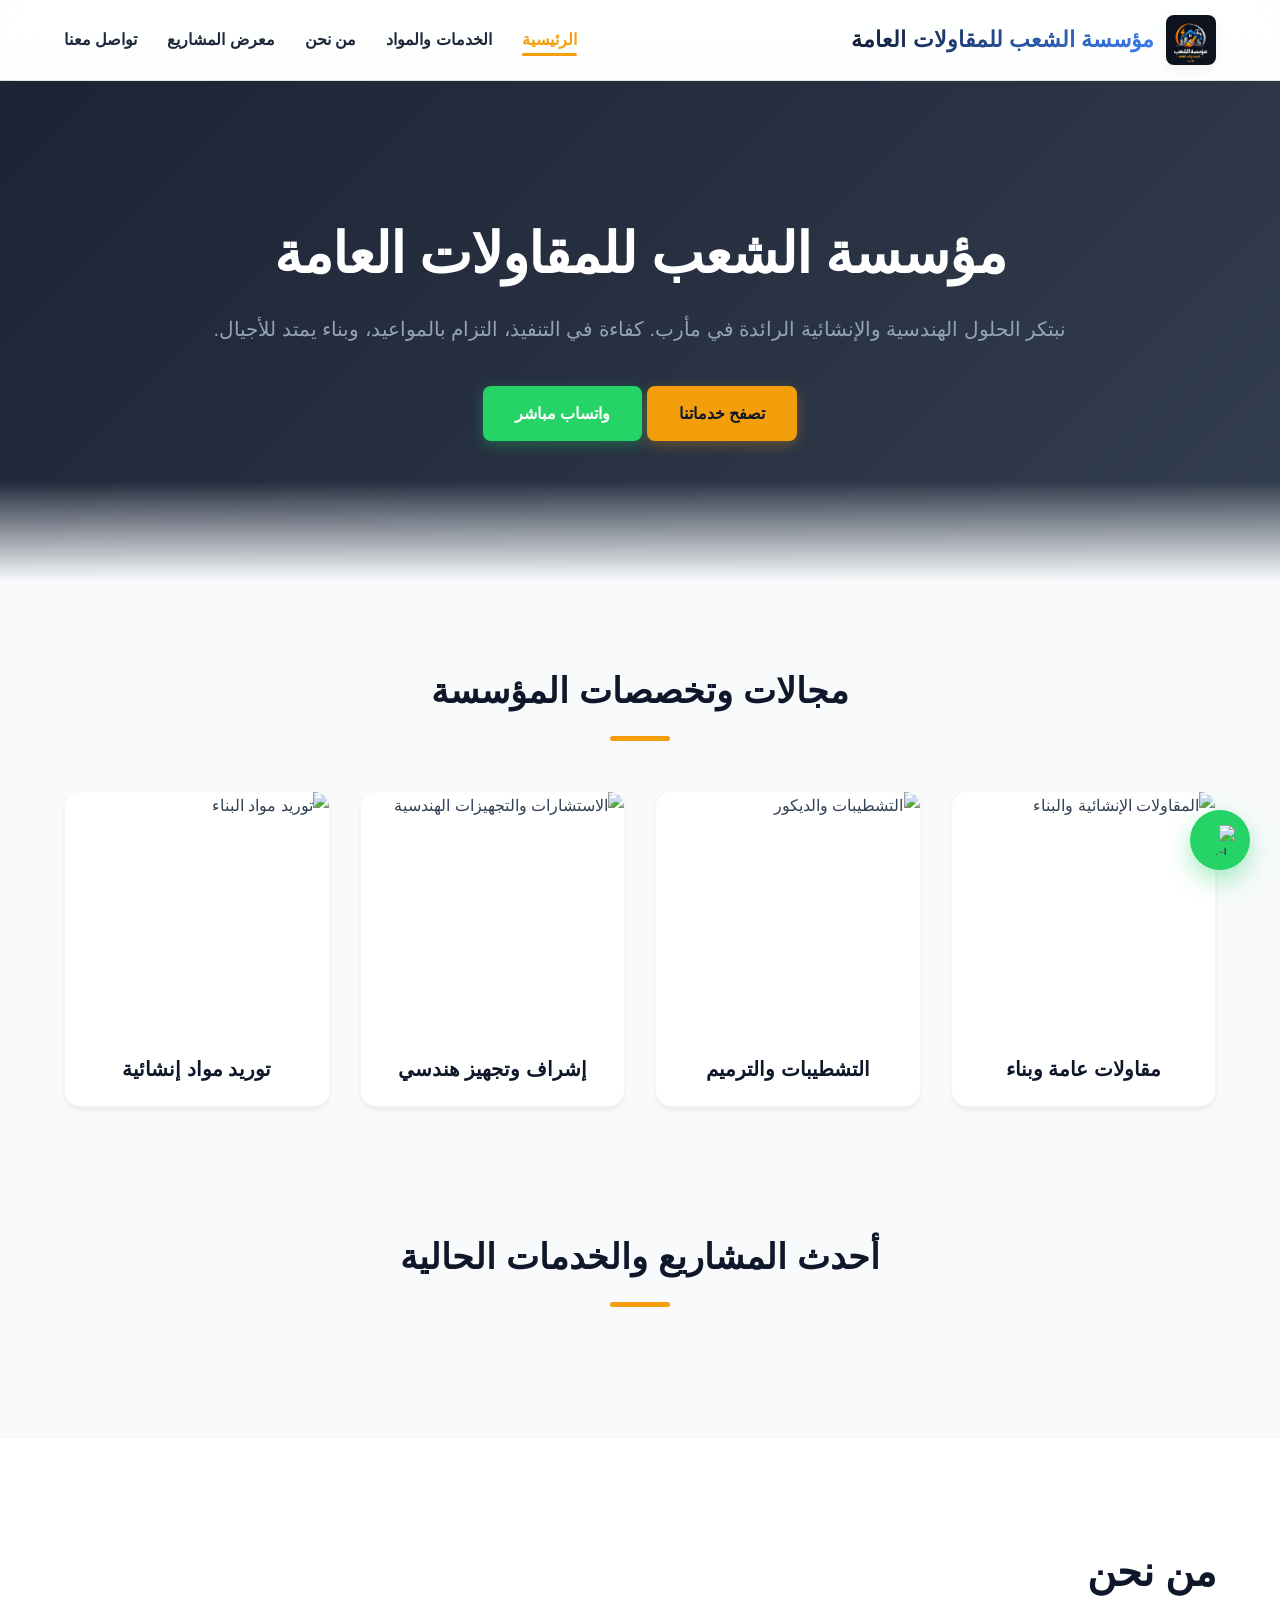
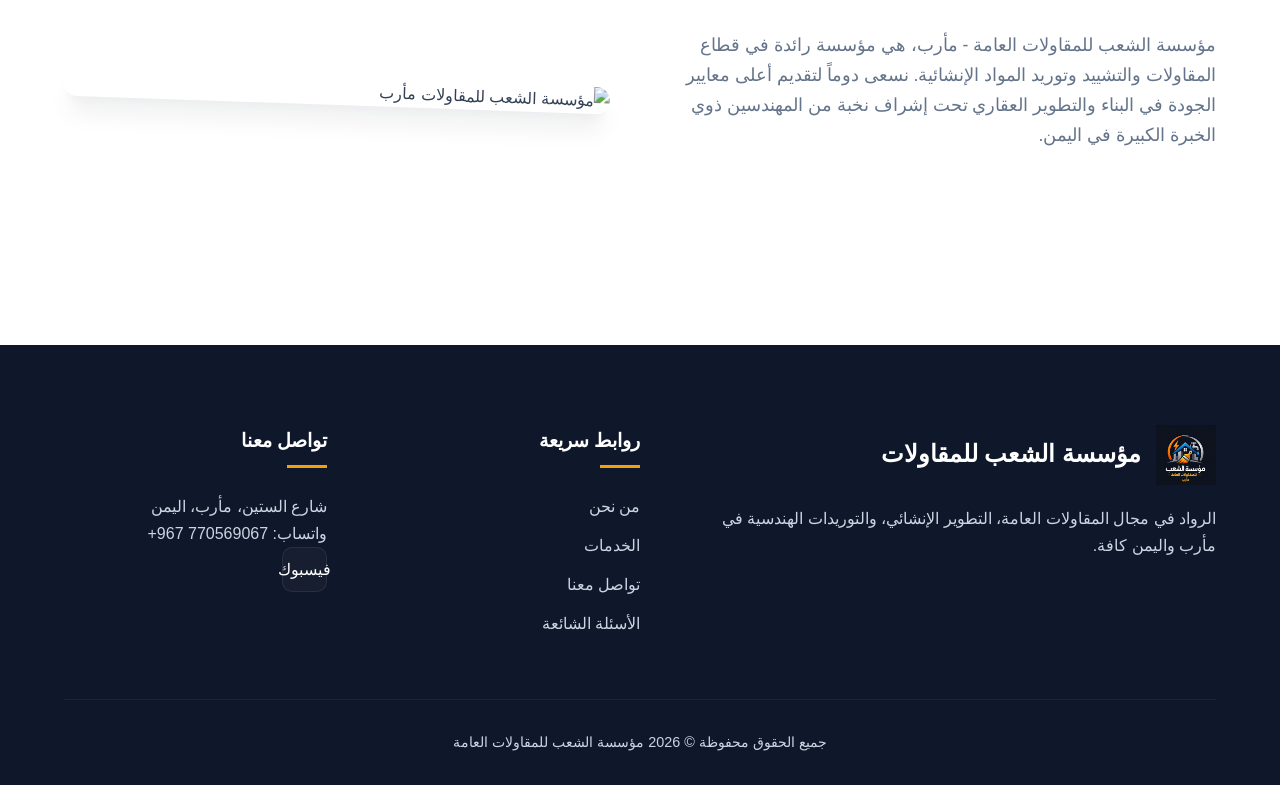
==== commit 05c6458f: "update" ====
--- a/index.html
+++ b/index.html
@@ -22,6 +22,8 @@
     <meta name="apple-mobile-web-app-title" content="مؤسسة الشعب">
     
     <link rel="stylesheet" href="css/style.css">
+    
+    <meta name="google-site-verification" content="ejkfSLfCzehvyW9AqBvZgvWLZ5Ady2A7Isxal47Nu1k" />
 </head>
 <body>
     <header class="site-header">
@@ -36,7 +38,7 @@
                 </button>
                 <ul>
                     <li><a href="index.html" class="active">الرئيسية</a></li>
-                    <li><a href="products.html">الخدمات والمواد</a></li>
+                    <li><a href="services.html">الخدمات والمواد</a></li>
                     <li><a href="about.html">من نحن</a></li>
                     <li><a href="gallery.html">معرض المشاريع</a></li>
                     <li><a href="contact.html">تواصل معنا</a></li>
@@ -52,7 +54,7 @@
                 <h1>مؤسسة الشعب للمقاولات العامة</h1>
                 <p>نبتكر الحلول الهندسية والإنشائية الرائدة في مأرب. كفاءة في التنفيذ، التزام بالمواعيد، وبناء يمتد للأجيال.</p>
                 <div class="hero-buttons">
-                    <a href="products.html" class="btn-primary">تصفح خدماتنا</a>
+                    <a href="services.html" class="btn-primary">تصفح خدماتنا</a>
                     <a href="https://wa.me/967770569067" target="_blank" class="btn-whatsapp">
                         واتساب مباشر
                     </a>
@@ -65,11 +67,11 @@
             <div class="container">
                 <h2>مجالات وتخصصات المؤسسة</h2>
                 <div class="cat-grid">
-                    <a href="products.html?category=construction" class="cat-card">
+                    <a href="services.html?category=construction" class="cat-card">
                         <img src="assets/images/products/construction.jpg" alt="المقاولات الإنشائية والبناء">
                         <h3>مقاولات عامة وبناء</h3>
                     </a>
-                    <a href="products.html?category=finishing" class="cat-card">
+                    <a href="services.html?category=finishing" class="cat-card">
                         <img src="assets/images/products/finishing.jpg" alt="التشطيبات والديكور">
                         <h3>التشطيبات والترميم</h3>
                     </a>
@@ -77,7 +79,7 @@
                         <img src="assets/images/products/engineering.jpg" alt="الاستشارات والتجهيزات الهندسية">
                         <h3>إشراف وتجهيز هندسي</h3>
                     </a>
-                    <a href="products.html?category=materials" class="cat-card">
+                    <a href="services.html?category=materials" class="cat-card">
                         <img src="assets/images/products/materials.jpg" alt="توريد مواد البناء">
                         <h3>توريد مواد إنشائية</h3>
                     </a>
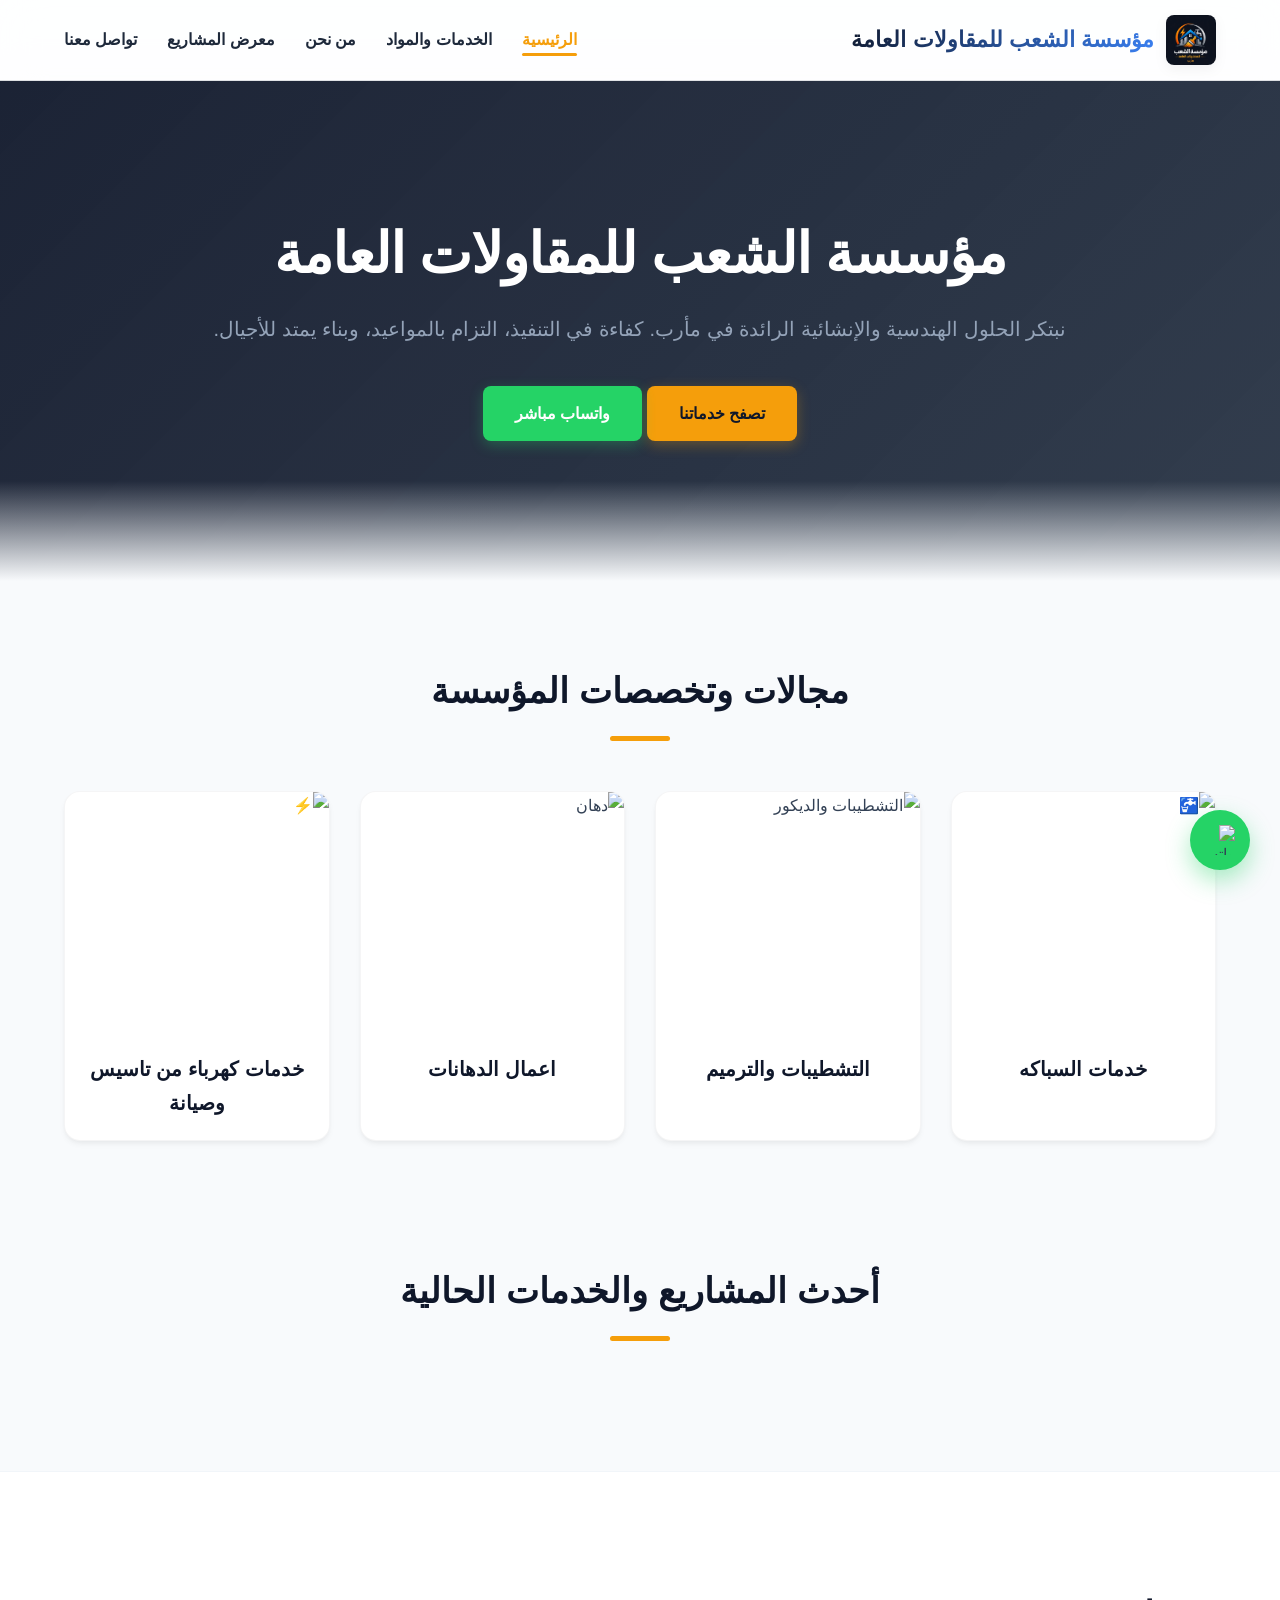
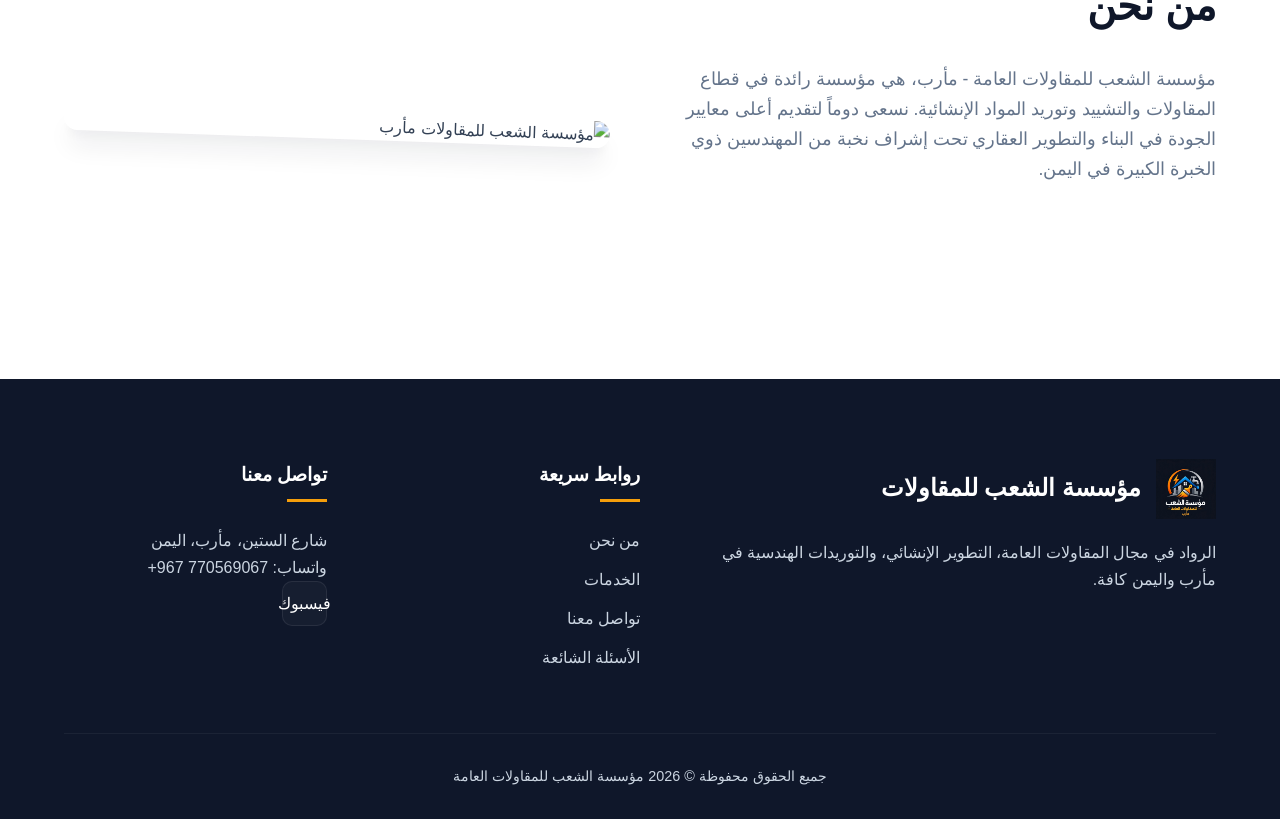
==== commit abc30312: "update index.html" ====
--- a/index.html
+++ b/index.html
@@ -68,20 +68,20 @@
                 <h2>مجالات وتخصصات المؤسسة</h2>
                 <div class="cat-grid">
                     <a href="services.html?category=construction" class="cat-card">
-                        <img src="assets/images/products/construction.jpg" alt="المقاولات الإنشائية والبناء">
-                        <h3>مقاولات عامة وبناء</h3>
+                        <img src="assets/images/products/construction.jpg" alt="🚰">
+                        <h3>خدمات السباكه </h3>
                     </a>
                     <a href="services.html?category=finishing" class="cat-card">
                         <img src="assets/images/products/finishing.jpg" alt="التشطيبات والديكور">
                         <h3>التشطيبات والترميم</h3>
                     </a>
                     <a href="products.html?category=engineering" class="cat-card">
-                        <img src="assets/images/products/engineering.jpg" alt="الاستشارات والتجهيزات الهندسية">
-                        <h3>إشراف وتجهيز هندسي</h3>
+                        <img src="assets/images/products/engineering.jpg" alt="دهان">
+                        <h3>اعمال الدهانات   </h3>
                     </a>
                     <a href="services.html?category=materials" class="cat-card">
-                        <img src="assets/images/products/materials.jpg" alt="توريد مواد البناء">
-                        <h3>توريد مواد إنشائية</h3>
+                        <img src="assets/images/products/materials.jpg" alt=" ⚡ ">
+                        <h3>خدمات كهرباء من تاسيس وصيانة </h3>
                     </a>
                 </div>
             </div>
